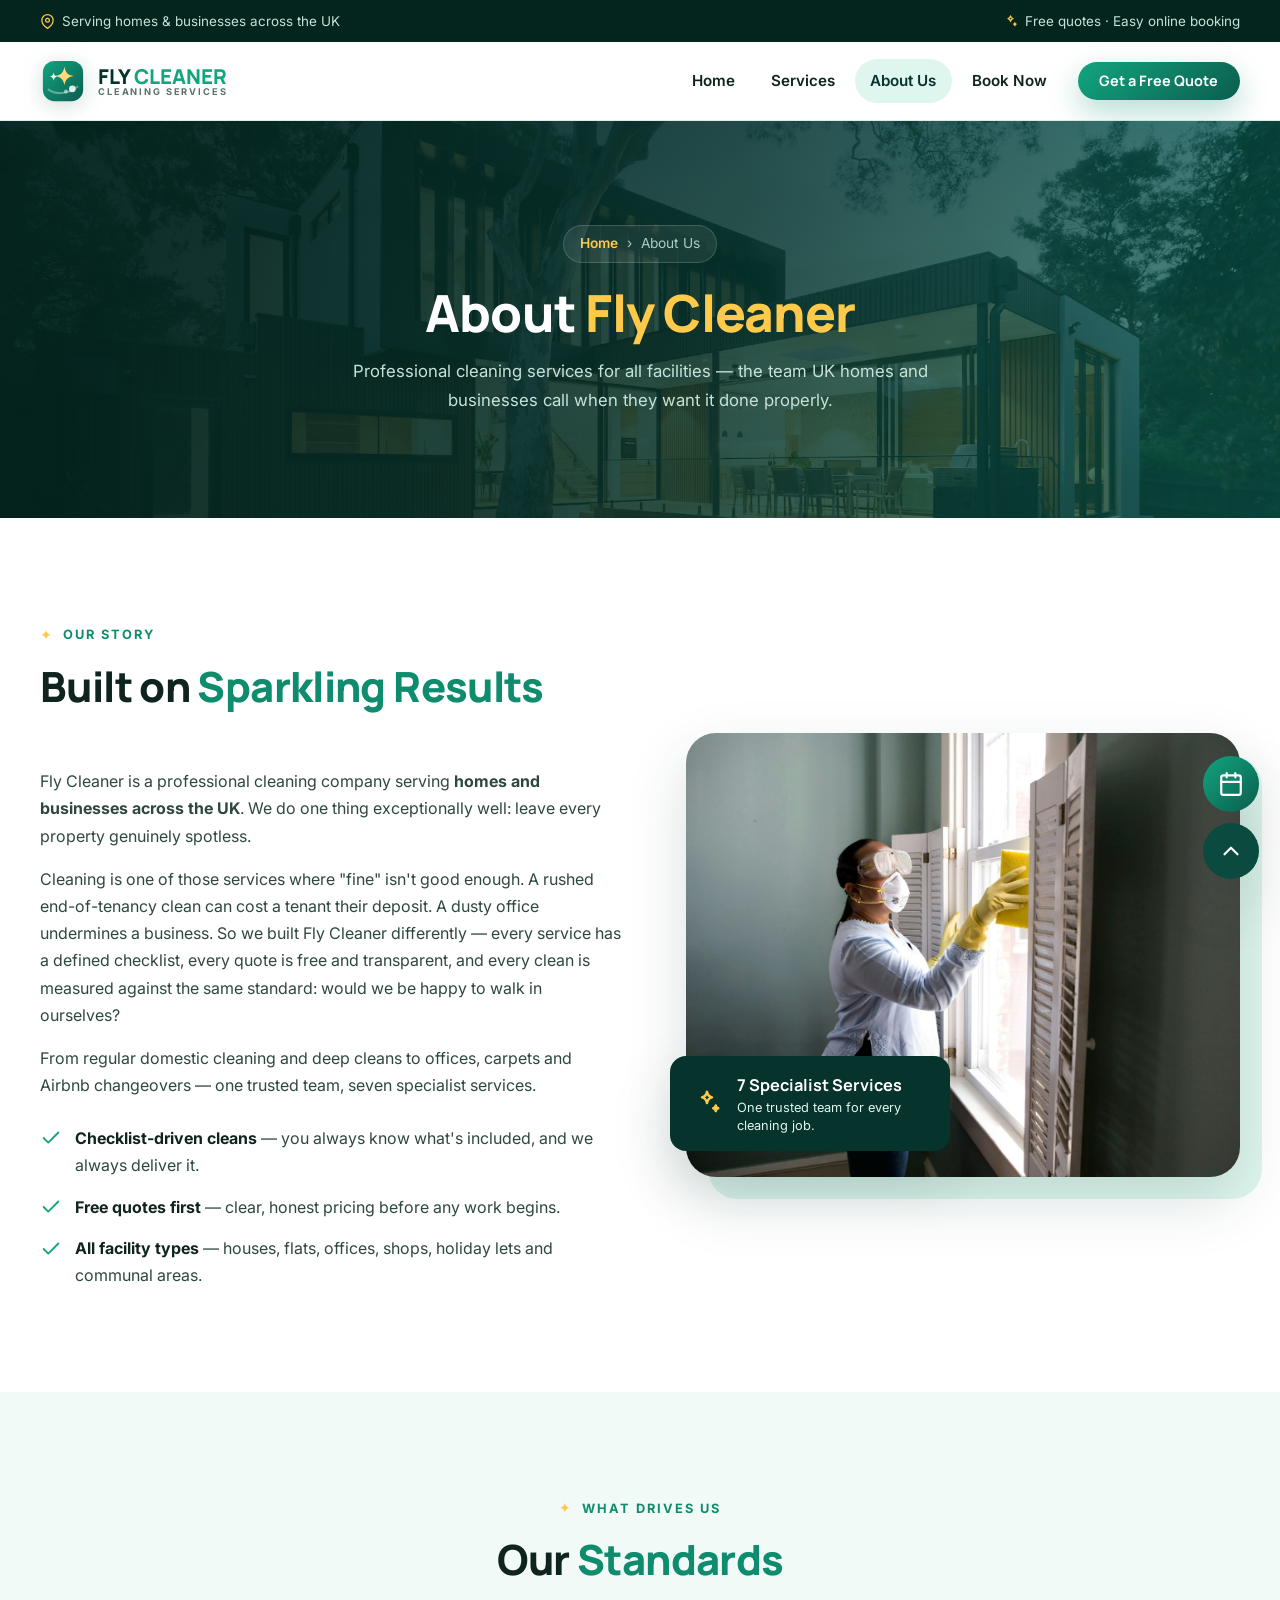
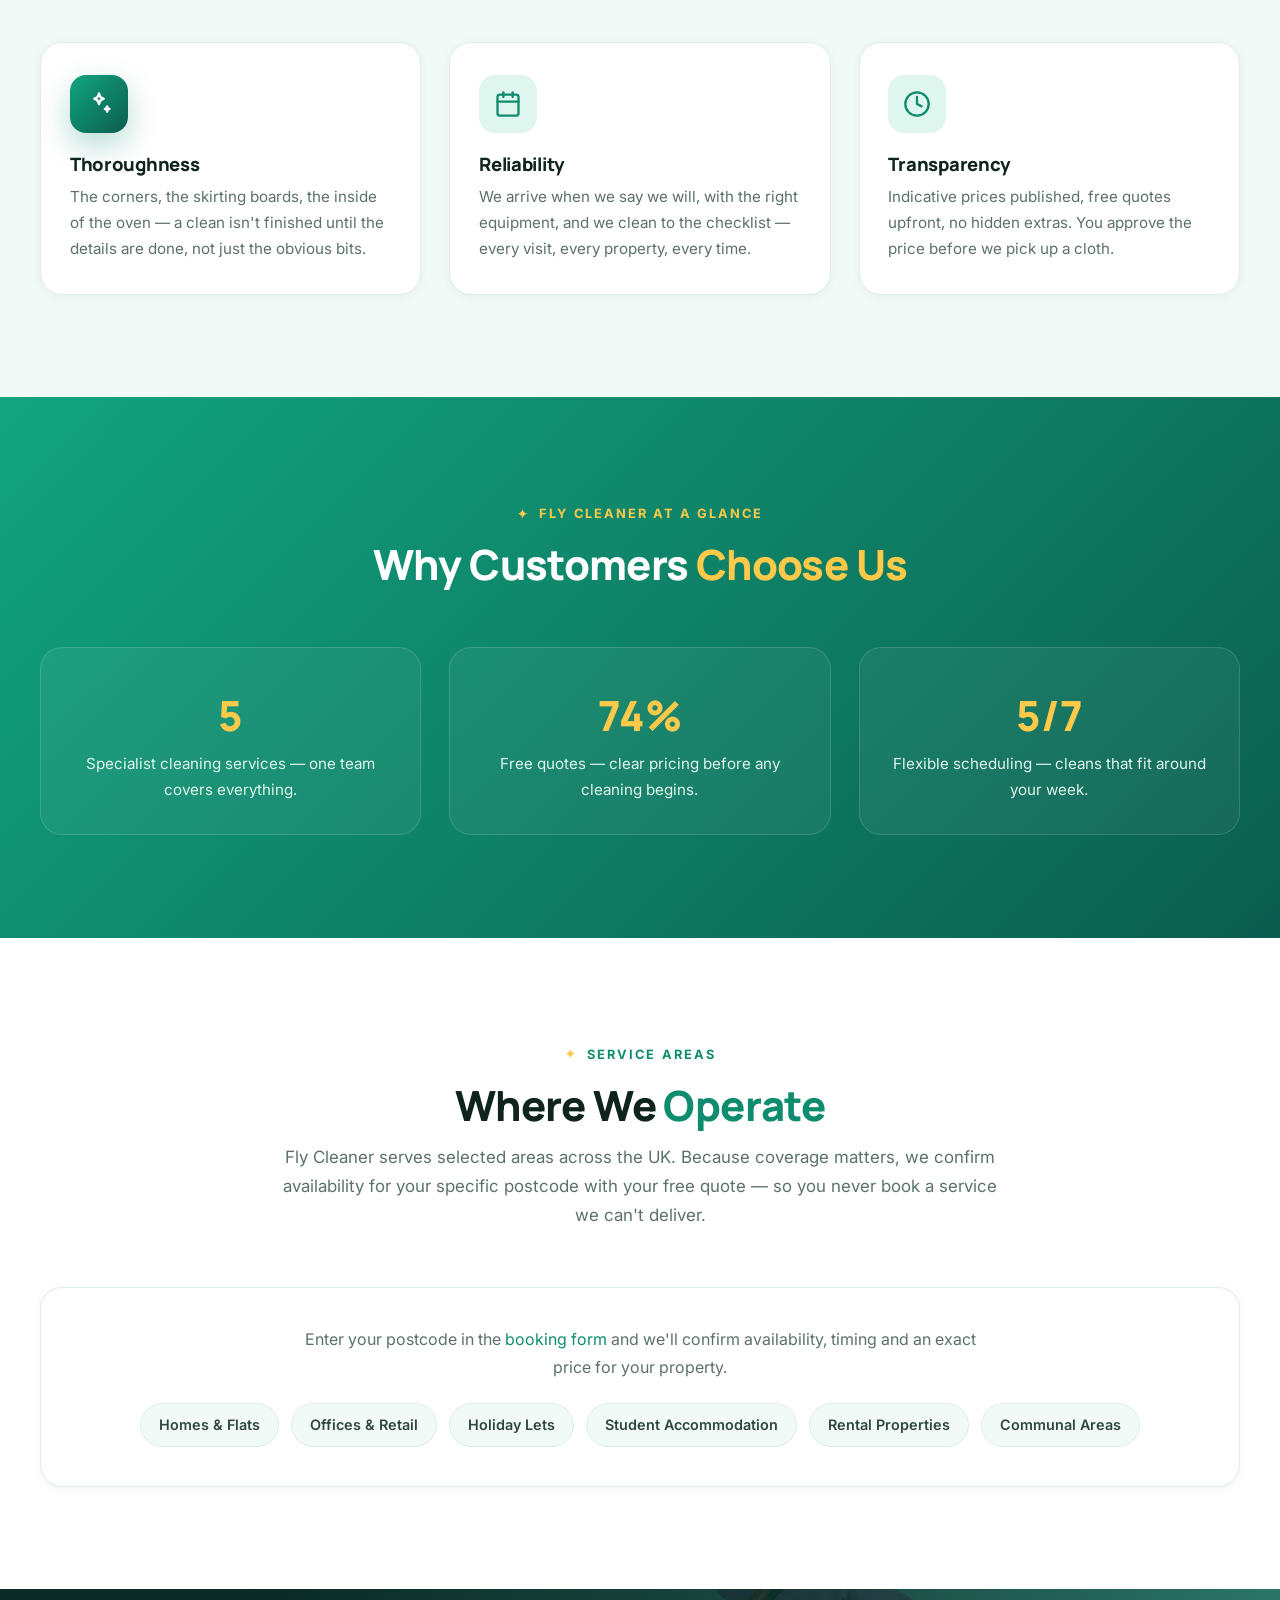
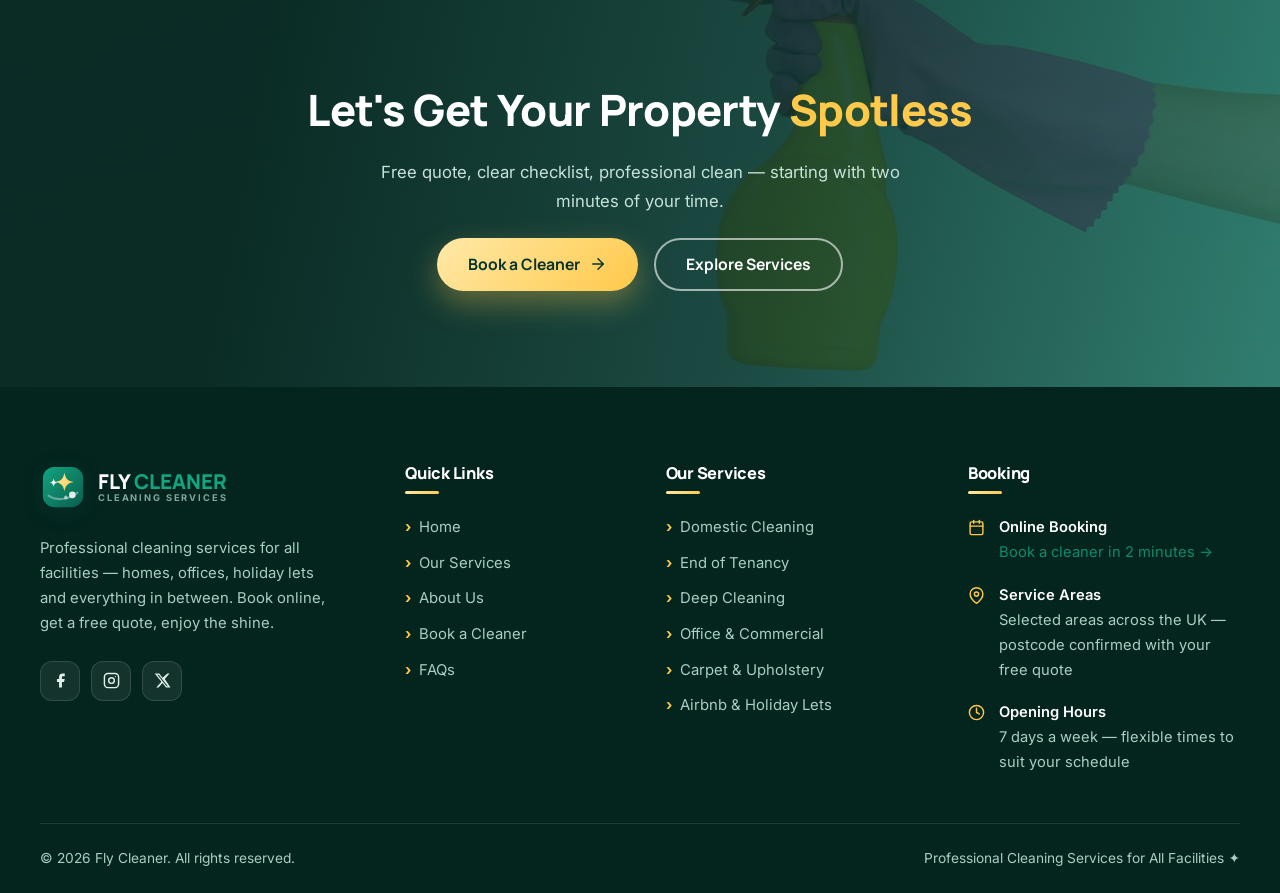
==== about.html @ 5887d0de "Fly Cleaner website — 4-page static site: 7 cleaning services, price tables, booking form (initial b" ====
<!DOCTYPE html>
<html lang="en">
<head>
  <meta charset="UTF-8">
  <meta name="viewport" content="width=device-width, initial-scale=1.0">
  <title>About Us — Fly Cleaner | Professional UK Cleaning Services</title>
  <meta name="description" content="Learn about Fly Cleaner — professional cleaning services for all facilities across the UK. Homes and businesses, checklist-driven cleans, clear pricing and seven specialist services.">
  <link rel="canonical" href="https://rudra496.github.io/flycleaner/about.html">
  <meta name="robots" content="index, follow">
  <meta name="theme-color" content="#06332C">

  <meta property="og:type" content="website">
  <meta property="og:site_name" content="Fly Cleaner">
  <meta property="og:title" content="About Fly Cleaner — Professional Cleaning Services for All Facilities">
  <meta property="og:description" content="Homes and businesses across the UK — checklist-driven cleans, clear pricing and seven specialist services.">
  <meta property="og:url" content="https://rudra496.github.io/flycleaner/about.html">
  <meta property="og:image" content="https://rudra496.github.io/flycleaner/assets/og-image.png">
  <meta name="twitter:card" content="summary_large_image">

  <link rel="icon" type="image/svg+xml" href="assets/favicon.svg">
  <link rel="icon" type="image/png" sizes="32x32" href="assets/favicon-32.png">
  <link rel="apple-touch-icon" href="assets/apple-touch-icon.png">

  <link rel="preconnect" href="https://fonts.googleapis.com">
  <link rel="preconnect" href="https://fonts.gstatic.com" crossorigin>
  <link href="https://fonts.googleapis.com/css2?family=Inter:wght@400;500;600;700&family=Manrope:wght@600;700;800&display=swap" rel="stylesheet">
  <link rel="stylesheet" href="css/style.css">
</head>
<body data-page="about">
  <div id="scroll-progress" aria-hidden="true"></div>
  <a class="skip-link" href="#main">Skip to main content</a>

  <!-- ================= TOP BAR ================= -->
  <div class="topbar">
    <div class="container topbar__inner">
      <div class="topbar__group">
        <span class="topbar__item">
          <svg viewBox="0 0 24 24" fill="none" stroke="currentColor" stroke-width="2" stroke-linecap="round" stroke-linejoin="round" aria-hidden="true"><path d="M21 10c0 7-9 13-9 13s-9-6-9-13a9 9 0 0 1 18 0z"/><circle cx="12" cy="10" r="3"/></svg>
          Serving homes &amp; businesses across the UK
        </span>
      </div>
      <div class="topbar__group topbar__group--right">
        <span class="topbar__item">
          <svg viewBox="0 0 24 24" fill="none" stroke="currentColor" stroke-width="2" stroke-linecap="round" stroke-linejoin="round" aria-hidden="true"><path d="M12 3c.5 2.8 1.4 3.9 4 4.5-2.6.6-3.5 1.7-4 4.5-.5-2.8-1.4-3.9-4-4.5 2.6-.6 3.5-1.7 4-4.5z"/><path d="M19 14c.25 1.4.7 2 2 2.25-1.3.25-1.75.85-2 2.25-.25-1.4-.7-2-2-2.25 1.3-.25 1.75-.85 2-2.25z"/></svg>
          Free quotes · Easy online booking
        </span>
      </div>
    </div>
  </div>

  <!-- ================= HEADER ================= -->
  <header class="site-header">
    <div class="container nav">
      <a class="brand" href="index.html" aria-label="Fly Cleaner — Home">
        <img class="brand__logo" src="assets/logo.svg" alt="Fly Cleaner logo" width="46" height="46">
        <span class="brand__text">
          <span class="brand__name">FLY <span>CLEANER</span></span>
          <span class="brand__sub">Cleaning Services</span>
        </span>
      </a>
      <nav class="nav__menu" aria-label="Primary navigation">
        <a class="nav__link" href="index.html">Home</a>
        <a class="nav__link" href="services.html">Services</a>
        <a class="nav__link" aria-current="page" href="about.html">About Us</a>
        <a class="nav__link" href="booking.html">Book Now</a>
        <a class="btn btn--brand btn--sm nav__link--cta" href="booking.html">Get a Free Quote</a>
      </nav>
      <button class="nav__toggle" aria-expanded="false" aria-controls="mobile-menu" aria-label="Open menu">
        <svg viewBox="0 0 24 24" fill="none" stroke="currentColor" stroke-width="2" stroke-linecap="round" aria-hidden="true"><line x1="3" y1="6" x2="21" y2="6"/><line x1="3" y1="12" x2="21" y2="12"/><line x1="3" y1="18" x2="21" y2="18"/></svg>
      </button>
    </div>
  </header>

  <!-- ================= MOBILE MENU ================= -->
  <div class="mobile-menu" id="mobile-menu" aria-hidden="true">
    <div class="mobile-menu__backdrop"></div>
    <div class="mobile-menu__panel" role="dialog" aria-label="Menu">
      <div class="mobile-menu__head">
        <span class="brand__name">FLY <span style="color:var(--sun-500)">CLEANER</span></span>
        <button class="mobile-menu__close" aria-label="Close menu">
          <svg viewBox="0 0 24 24" fill="none" stroke="currentColor" stroke-width="2" stroke-linecap="round" aria-hidden="true"><line x1="18" y1="6" x2="6" y2="18"/><line x1="6" y1="6" x2="18" y2="18"/></svg>
        </button>
      </div>
      <a class="mnav" href="index.html">Home <span aria-hidden="true">›</span></a>
      <a class="mnav" href="services.html">Services <span aria-hidden="true">›</span></a>
      <a class="mnav" href="about.html">About Us <span aria-hidden="true">›</span></a>
      <a class="mnav" href="booking.html">Book Now <span aria-hidden="true">›</span></a>
      <a class="btn btn--sun" href="booking.html">Get a Free Quote</a>
      <div class="mobile-menu__note">
        <span>✦ Homes &amp; businesses — 7 specialist services</span>
        <span>✦ Free quotes · easy online booking</span>
      </div>
    </div>
  </div>

  <main id="main">
    <!-- ================= PAGE HERO ================= -->
    <section class="page-hero">
      <div class="page-hero__bg" style="background-image:url('images/hero-home.jpg')"></div>
      <div class="page-hero__scrim"></div>
      <div class="container page-hero__inner">
        <nav class="breadcrumb" aria-label="Breadcrumb">
          <a href="index.html">Home</a>
          <span aria-hidden="true">›</span>
          <span aria-current="page">About Us</span>
        </nav>
        <h1>About <em>Fly Cleaner</em></h1>
        <p>Professional cleaning services for all facilities — the team UK homes and
        businesses call when they want it done properly.</p>
      </div>
    </section>

    <!-- ================= STORY ================= -->
    <section class="section">
      <div class="container split">
        <div class="split__body">
          <div class="sec-head reveal">
            <span class="kicker">Our Story</span>
            <h2>Built on <em>Sparkling Results</em></h2>
          </div>
          <div class="reveal" data-delay="1">
            <p style="margin-bottom:1rem;">Fly Cleaner is a professional cleaning company serving
            <strong>homes and businesses across the UK</strong>. We do one thing exceptionally well:
            leave every property genuinely spotless.</p>
            <p style="margin-bottom:1rem;">Cleaning is one of those services where "fine" isn't good enough.
            A rushed end-of-tenancy clean can cost a tenant their deposit. A dusty office
            undermines a business. So we built Fly Cleaner differently — every service has a
            defined checklist, every quote is free and transparent, and every clean is
            measured against the same standard: would we be happy to walk in ourselves?</p>
            <p>From regular domestic cleaning and deep cleans to offices, carpets and
            Airbnb changeovers — one trusted team, seven specialist services.</p>
          </div>
          <ul class="check-list">
            <li class="reveal" data-delay="1">
              <svg viewBox="0 0 24 24" fill="none" stroke="currentColor" stroke-width="2" stroke-linecap="round" stroke-linejoin="round" aria-hidden="true"><polyline points="20 6 9 17 4 12"/></svg>
              <span><strong>Checklist-driven cleans</strong> — you always know what's included, and we always deliver it.</span>
            </li>
            <li class="reveal" data-delay="2">
              <svg viewBox="0 0 24 24" fill="none" stroke="currentColor" stroke-width="2" stroke-linecap="round" stroke-linejoin="round" aria-hidden="true"><polyline points="20 6 9 17 4 12"/></svg>
              <span><strong>Free quotes first</strong> — clear, honest pricing before any work begins.</span>
            </li>
            <li class="reveal" data-delay="3">
              <svg viewBox="0 0 24 24" fill="none" stroke="currentColor" stroke-width="2" stroke-linecap="round" stroke-linejoin="round" aria-hidden="true"><polyline points="20 6 9 17 4 12"/></svg>
              <span><strong>All facility types</strong> — houses, flats, offices, shops, holiday lets and communal areas.</span>
            </li>
          </ul>
        </div>
        <div class="split__media reveal">
          <img src="images/cleaning-person.jpg" alt="A Fly Cleaner professional cleaning window shutters" loading="lazy" width="800" height="640">
          <div class="badge-float">
            <svg viewBox="0 0 24 24" fill="none" stroke="currentColor" stroke-width="2" stroke-linecap="round" stroke-linejoin="round" aria-hidden="true"><path d="M12 3c.5 2.8 1.4 3.9 4 4.5-2.6.6-3.5 1.7-4 4.5-.5-2.8-1.4-3.9-4-4.5 2.6-.6 3.5-1.7 4-4.5z"/><path d="M19 14c.25 1.4.7 2 2 2.25-1.3.25-1.75.85-2 2.25-.25-1.4-.7-2-2-2.25 1.3-.25 1.75-.85 2-2.25z"/></svg>
            <div>
              <strong>7 Specialist Services</strong>
              <small>One trusted team for every cleaning job.</small>
            </div>
          </div>
        </div>
      </div>
    </section>

    <!-- ================= VALUES ================= -->
    <section class="section section--soft">
      <div class="container">
        <div class="sec-head sec-head--center reveal">
          <span class="kicker">What Drives Us</span>
          <h2>Our <em>Standards</em></h2>
        </div>
        <div class="grid grid-3">
          <div class="card card--green reveal">
            <div class="card__icon">
              <svg viewBox="0 0 24 24" fill="none" stroke="currentColor" stroke-width="2" stroke-linecap="round" stroke-linejoin="round" aria-hidden="true"><path d="M12 3c.5 2.8 1.4 3.9 4 4.5-2.6.6-3.5 1.7-4 4.5-.5-2.8-1.4-3.9-4-4.5 2.6-.6 3.5-1.7 4-4.5z"/><path d="M19 14c.25 1.4.7 2 2 2.25-1.3.25-1.75.85-2 2.25-.25-1.4-.7-2-2-2.25 1.3-.25 1.75-.85 2-2.25z"/></svg>
            </div>
            <h3>Thoroughness</h3>
            <p>The corners, the skirting boards, the inside of the oven — a clean isn't
            finished until the details are done, not just the obvious bits.</p>
          </div>
          <div class="card reveal" data-delay="1">
            <div class="card__icon">
              <svg viewBox="0 0 24 24" fill="none" stroke="currentColor" stroke-width="2" stroke-linecap="round" stroke-linejoin="round" aria-hidden="true"><rect x="3" y="4" width="18" height="18" rx="2"/><line x1="16" y1="2" x2="16" y2="6"/><line x1="8" y1="2" x2="8" y2="6"/><line x1="3" y1="10" x2="21" y2="10"/></svg>
            </div>
            <h3>Reliability</h3>
            <p>We arrive when we say we will, with the right equipment, and we clean to
            the checklist — every visit, every property, every time.</p>
          </div>
          <div class="card reveal" data-delay="2">
            <div class="card__icon">
              <svg viewBox="0 0 24 24" fill="none" stroke="currentColor" stroke-width="2" stroke-linecap="round" stroke-linejoin="round" aria-hidden="true"><circle cx="12" cy="12" r="10"/><path d="M12 6v6l4 2"/></svg>
            </div>
            <h3>Transparency</h3>
            <p>Indicative prices published, free quotes upfront, no hidden extras. You
            approve the price before we pick up a cloth.</p>
          </div>
        </div>
      </div>
    </section>

    <!-- ================= STATS ================= -->
    <section class="section section--green">
      <div class="container">
        <div class="sec-head sec-head--center reveal">
          <span class="kicker">Fly Cleaner at a Glance</span>
          <h2>Why Customers <em>Choose Us</em></h2>
        </div>
        <div class="grid grid-3">
          <div class="card reveal" style="background:rgba(255,255,255,.05); border-color:rgba(255,255,255,.14); box-shadow:none; text-align:center;">
            <div class="stat__num" style="font-family:var(--font-head); font-weight:800; font-size:2.6rem; color:var(--sun-500);"><span data-count="7">0</span></div>
            <p style="color:var(--brand-100);">Specialist cleaning services — one team covers everything.</p>
          </div>
          <div class="card reveal" data-delay="1" style="background:rgba(255,255,255,.05); border-color:rgba(255,255,255,.14); box-shadow:none; text-align:center;">
            <div class="stat__num" style="font-family:var(--font-head); font-weight:800; font-size:2.6rem; color:var(--sun-500);"><span data-count="100" data-suffix="%">0</span></div>
            <p style="color:var(--brand-100);">Free quotes — clear pricing before any cleaning begins.</p>
          </div>
          <div class="card reveal" data-delay="2" style="background:rgba(255,255,255,.05); border-color:rgba(255,255,255,.14); box-shadow:none; text-align:center;">
            <div class="stat__num" style="font-family:var(--font-head); font-weight:800; font-size:2.6rem; color:var(--sun-500);"><span data-count="7" data-suffix="/7">0</span></div>
            <p style="color:var(--brand-100);">Flexible scheduling — cleans that fit around your week.</p>
          </div>
        </div>
      </div>
    </section>

    <!-- ================= AREAS ================= -->
    <section class="section" id="areas">
      <div class="container">
        <div class="sec-head sec-head--center reveal">
          <span class="kicker">Service Areas</span>
          <h2>Where We <em>Operate</em></h2>
          <p>Fly Cleaner serves selected areas across the UK. Because coverage matters,
          we confirm availability for your specific postcode with your free quote —
          so you never book a service we can't deliver.</p>
        </div>
        <div class="area-wrap reveal" data-delay="1">
          <p style="color:var(--ink-500); max-width:680px; margin-inline:auto;">
            Enter your postcode in the <a href="booking.html">booking form</a> and we'll confirm
            availability, timing and an exact price for your property.
          </p>
          <div class="area-chips">
            <span class="chip">Homes &amp; Flats</span>
            <span class="chip">Offices &amp; Retail</span>
            <span class="chip">Holiday Lets</span>
            <span class="chip">Student Accommodation</span>
            <span class="chip">Rental Properties</span>
            <span class="chip">Communal Areas</span>
          </div>
        </div>
      </div>
    </section>

    <!-- ================= CTA ================= -->
    <section class="cta-band">
      <div class="cta-band__bg" style="background-image:url('images/supplies.jpg')"></div>
      <div class="cta-band__scrim"></div>
      <div class="container cta-band__inner">
        <h2 class="reveal">Let's Get Your Property <em>Spotless</em></h2>
        <p class="reveal" data-delay="1">Free quote, clear checklist, professional clean — starting with two minutes of your time.</p>
        <div class="cta-band__btns reveal" data-delay="2">
          <a class="btn btn--sun" href="booking.html">Book a Cleaner
            <svg viewBox="0 0 24 24" fill="none" stroke="currentColor" stroke-width="2" stroke-linecap="round" stroke-linejoin="round" aria-hidden="true"><line x1="5" y1="12" x2="19" y2="12"/><polyline points="12 5 19 12 12 19"/></svg>
          </a>
          <a class="btn btn--outline" href="services.html">Explore Services</a>
        </div>
      </div>
    </section>
  </main>

  <!-- ================= FOOTER ================= -->
  <footer class="site-footer">
    <div class="container footer-top">
      <div class="footer-brand">
        <a class="brand" href="index.html" aria-label="Fly Cleaner — Home">
          <img class="brand__logo" src="assets/logo.svg" alt="" width="46" height="46">
          <span class="brand__text">
            <span class="brand__name">FLY <span>CLEANER</span></span>
            <span class="brand__sub" style="color:#7FA99E;">Cleaning Services</span>
          </span>
        </a>
        <p>Professional cleaning services for all facilities — homes, offices, holiday
        lets and everything in between. Book online, get a free quote, enjoy the shine.</p>
        <div class="footer-social">
          <a href="#" aria-label="Facebook (coming soon)"><svg viewBox="0 0 24 24" fill="currentColor" aria-hidden="true"><path d="M18 2h-3a5 5 0 0 0-5 5v3H7v4h3v8h4v-8h3l1-4h-4V7a1 1 0 0 1 1-1h3z"/></svg></a>
          <a href="#" aria-label="Instagram (coming soon)"><svg viewBox="0 0 24 24" fill="none" stroke="currentColor" stroke-width="2" stroke-linecap="round" stroke-linejoin="round" aria-hidden="true"><rect x="2" y="2" width="20" height="20" rx="5"/><circle cx="12" cy="12" r="4"/><line x1="17.5" y1="6.5" x2="17.51" y2="6.5"/></svg></a>
          <a href="#" aria-label="X / Twitter (coming soon)"><svg viewBox="0 0 24 24" fill="currentColor" aria-hidden="true"><path d="M18.9 2H22l-6.8 7.8L23.3 22h-6.3l-5-6.5L6.4 22H3.2l7.3-8.3L1 2h6.5l4.5 6zM17.8 20.1h1.7L6.6 3.8H4.7z"/></svg></a>
        </div>
      </div>
      <div>
        <h4>Quick Links</h4>
        <div class="footer-links">
          <a href="index.html">Home</a>
          <a href="services.html">Our Services</a>
          <a href="about.html">About Us</a>
          <a href="booking.html">Book a Cleaner</a>
          <a href="index.html#faq">FAQs</a>
        </div>
      </div>
      <div>
        <h4>Our Services</h4>
        <div class="footer-links">
          <a href="services.html#domestic">Domestic Cleaning</a>
          <a href="services.html#end-of-tenancy">End of Tenancy</a>
          <a href="services.html#deep-cleaning">Deep Cleaning</a>
          <a href="services.html#commercial">Office &amp; Commercial</a>
          <a href="services.html#carpet">Carpet &amp; Upholstery</a>
          <a href="services.html#airbnb">Airbnb &amp; Holiday Lets</a>
        </div>
      </div>
      <div>
        <h4>Booking</h4>
        <ul class="footer-contact">
          <li>
            <svg viewBox="0 0 24 24" fill="none" stroke="currentColor" stroke-width="2" stroke-linecap="round" stroke-linejoin="round" aria-hidden="true"><rect x="3" y="4" width="18" height="18" rx="2"/><line x1="16" y1="2" x2="16" y2="6"/><line x1="8" y1="2" x2="8" y2="6"/><line x1="3" y1="10" x2="21" y2="10"/></svg>
            <span><strong>Online Booking</strong><a href="booking.html">Book a cleaner in 2 minutes →</a></span>
          </li>
          <li>
            <svg viewBox="0 0 24 24" fill="none" stroke="currentColor" stroke-width="2" stroke-linecap="round" stroke-linejoin="round" aria-hidden="true"><path d="M21 10c0 7-9 13-9 13s-9-6-9-13a9 9 0 0 1 18 0z"/><circle cx="12" cy="10" r="3"/></svg>
            <span><strong>Service Areas</strong>Selected areas across the UK — postcode confirmed with your free quote</span>
          </li>
          <li>
            <svg viewBox="0 0 24 24" fill="none" stroke="currentColor" stroke-width="2" stroke-linecap="round" stroke-linejoin="round" aria-hidden="true"><circle cx="12" cy="12" r="10"/><polyline points="12 6 12 12 16 14"/></svg>
            <span><strong>Opening Hours</strong>7 days a week — flexible times to suit your schedule</span>
          </li>
        </ul>
      </div>
    </div>
    <div class="container footer-bottom">
      <span>© <span id="year">2026</span> Fly Cleaner. All rights reserved.</span>
      <span>Professional Cleaning Services for All Facilities ✦</span>
    </div>
  </footer>

  <!-- ================= FLOATING ACTIONS ================= -->
  <div class="fab-stack">
    <a class="fab fab--book" href="booking.html" aria-label="Book a cleaner">
      <svg viewBox="0 0 24 24" fill="none" stroke="currentColor" stroke-width="2" stroke-linecap="round" stroke-linejoin="round" aria-hidden="true"><rect x="3" y="4" width="18" height="18" rx="2"/><line x1="16" y1="2" x2="16" y2="6"/><line x1="8" y1="2" x2="8" y2="6"/><line x1="3" y1="10" x2="21" y2="10"/></svg>
      <span class="fab__tip">Book a cleaner</span>
    </a>
    <button class="fab fab--top" aria-label="Back to top">
      <svg viewBox="0 0 24 24" fill="none" stroke="currentColor" stroke-width="2" stroke-linecap="round" stroke-linejoin="round" aria-hidden="true"><polyline points="18 15 12 9 6 15"/></svg>
    </button>
  </div>

  <script src="js/config.js" defer></script>
  <script src="js/main.js" defer></script>
</body>
</html>
---- css/style.css ----
/* ============================================================
   FLY CLEANER — Professional Cleaning Services
   Fresh mint/green design system · Manrope + Inter
   ============================================================ */

:root {
  --green-950: #04241E;
  --green-900: #06332C;
  --green-800: #0B4A3F;
  --green-700: #0B5D4E;
  --brand-600: #0E8C6D;
  --brand-500: #12A57F;
  --brand-100: #DFF6EE;
  --mint-50: #F2FAF7;
  --sun-500: #FFC94A;
  --sun-100: #FFF4DC;
  --ink-900: #10241F;
  --ink-700: #2F4741;
  --ink-500: #5B7169;
  --line: #DFEDE7;
  --white: #FFFFFF;

  --grad-brand: linear-gradient(135deg, #12A57F 0%, #0B5D4E 100%);
  --grad-sun: linear-gradient(135deg, #FFE9A8 0%, #FFC94A 100%);
  --grad-soft: linear-gradient(180deg, #FFFFFF 0%, #F2FAF7 100%);

  --shadow-sm: 0 2px 10px rgba(6, 51, 44, .06);
  --shadow-md: 0 10px 30px rgba(6, 51, 44, .10);
  --shadow-lg: 0 24px 60px rgba(6, 51, 44, .15);
  --shadow-brand: 0 12px 30px rgba(14, 140, 109, .30);

  --r-sm: 10px;
  --r-md: 16px;
  --r-lg: 22px;
  --r-xl: 30px;

  --font-head: "Manrope", "Segoe UI", system-ui, sans-serif;
  --font-body: "Inter", "Segoe UI", system-ui, sans-serif;
  --container: 1200px;
}

/* ---------- Reset ---------- */
*, *::before, *::after { box-sizing: border-box; margin: 0; padding: 0; }
html { scroll-behavior: smooth; -webkit-text-size-adjust: 100%; }
body {
  font-family: var(--font-body);
  font-size: 1rem; line-height: 1.7;
  color: var(--ink-700); background: var(--white);
  overflow-x: hidden;
}
img, svg, iframe { display: block; max-width: 100%; }
img { height: auto; }
a { color: var(--brand-600); text-decoration: none; transition: color .25s ease; }
a:hover { color: var(--green-700); }
ul, ol { list-style: none; }
button { font: inherit; cursor: pointer; border: 0; background: none; }
input, select, textarea { font: inherit; color: inherit; }
h1, h2, h3, h4, h5 {
  font-family: var(--font-head); color: var(--ink-900);
  line-height: 1.18; font-weight: 800; letter-spacing: -.015em;
}
::selection { background: var(--sun-500); color: var(--green-900); }
:focus-visible { outline: 3px solid var(--brand-500); outline-offset: 3px; border-radius: 4px; }

#scroll-progress {
  position: fixed; top: 0; left: 0; height: 3px; width: 0%;
  background: var(--grad-sun); z-index: 2000;
}
.skip-link {
  position: absolute; left: -999px; top: 8px; z-index: 3000;
  background: var(--green-900); color: #fff; padding: .6rem 1.2rem; border-radius: 8px; font-weight: 600;
}
.skip-link:focus { left: 8px; color: #fff; }

/* ---------- Layout ---------- */
.container { width: min(100% - 2.5rem, var(--container)); margin-inline: auto; }
.section { padding: clamp(4rem, 8vw, 6.5rem) 0; }
.section--soft { background: var(--mint-50); }
.section--green { background: var(--grad-brand); color: var(--brand-100); }
.section--green h2, .section--green h3 { color: #fff; }
.grid { display: grid; gap: 1.75rem; }
.grid-2 { grid-template-columns: repeat(2, 1fr); }
.grid-3 { grid-template-columns: repeat(3, 1fr); }
.grid-4 { grid-template-columns: repeat(4, 1fr); }

.sec-head { max-width: 720px; margin-bottom: clamp(2.4rem, 5vw, 3.6rem); }
.sec-head--center { margin-inline: auto; text-align: center; }
.kicker {
  display: inline-flex; align-items: center; gap: .55rem;
  font-weight: 700; font-size: .8rem; letter-spacing: .16em;
  text-transform: uppercase; color: var(--brand-600); margin-bottom: .9rem;
}
.kicker::before { content: "✦"; color: var(--sun-500); font-size: .9rem; }
.sec-head h2 { font-size: clamp(1.75rem, 3.6vw, 2.6rem); margin-bottom: .8rem; }
.sec-head h2 em { font-style: normal; color: var(--brand-600); }
.section--green .sec-head h2 em { color: var(--sun-500); }
.sec-head p { font-size: 1.06rem; color: var(--ink-500); }
.section--green .sec-head p { color: var(--brand-100); }
.section--green .kicker { color: var(--sun-500); }

/* ---------- Buttons ---------- */
.btn {
  display: inline-flex; align-items: center; justify-content: center; gap: .6rem;
  font-family: var(--font-head); font-weight: 700; font-size: .98rem;
  padding: .95rem 1.9rem; border-radius: 999px; line-height: 1.2;
  transition: transform .25s ease, box-shadow .25s ease, background .25s ease, color .25s ease;
}
.btn svg { width: 18px; height: 18px; flex: none; }
.btn--brand { background: var(--grad-brand); color: #fff; box-shadow: var(--shadow-brand); }
.btn--brand:hover { transform: translateY(-3px); box-shadow: 0 18px 40px rgba(14, 140, 109, .4); color: #fff; }
.btn--sun { background: var(--grad-sun); color: var(--green-900); box-shadow: 0 12px 30px rgba(255, 201, 74, .35); }
.btn--sun:hover { transform: translateY(-3px); color: var(--green-900); }
.btn--green-deep { background: var(--green-900); color: #fff; box-shadow: var(--shadow-md); }
.btn--green-deep:hover { background: var(--green-700); transform: translateY(-3px); color: #fff; }
.btn--outline { border: 2px solid rgba(255, 255, 255, .6); color: #fff; }
.btn--outline:hover { background: rgba(255, 255, 255, .12); border-color: #fff; color: #fff; transform: translateY(-3px); }
.btn--outline-dark { border: 2px solid var(--green-800); color: var(--green-800); }
.btn--outline-dark:hover { background: var(--green-800); color: #fff; transform: translateY(-3px); }
.btn--sm { padding: .65rem 1.35rem; font-size: .9rem; }
.btn--block { width: 100%; }

/* ============================================================
   TOP BAR
   ============================================================ */
.topbar { background: var(--green-950); color: #C7E2D9; font-size: .84rem; }
.topbar__inner {
  display: flex; align-items: center; justify-content: space-between;
  gap: 1rem; min-height: 42px; flex-wrap: wrap; padding: .25rem 0;
}
.topbar__group { display: flex; align-items: center; gap: 1.4rem; flex-wrap: wrap; }
.topbar__item { display: inline-flex; align-items: center; gap: .45rem; color: #C7E2D9; }
.topbar__item svg { width: 15px; height: 15px; color: var(--sun-500); flex: none; }
a.topbar__item:hover { color: #fff; }

/* ============================================================
   HEADER
   ============================================================ */
.site-header {
  position: sticky; top: 0; z-index: 1000;
  background: rgba(255, 255, 255, .93);
  backdrop-filter: blur(14px); -webkit-backdrop-filter: blur(14px);
  border-bottom: 1px solid var(--line);
  transition: box-shadow .3s ease;
}
.site-header.is-scrolled { box-shadow: var(--shadow-md); background: rgba(255,255,255,.97); }
.nav { display: flex; align-items: center; justify-content: space-between; gap: 1.5rem; height: 78px; }
.brand { display: inline-flex; align-items: center; gap: .75rem; }
.brand__logo { width: 46px; height: 46px; flex: none; filter: drop-shadow(0 4px 10px rgba(11, 93, 78, .2)); }
.brand__text { display: flex; flex-direction: column; line-height: 1.1; }
.brand__name { font-family: var(--font-head); font-weight: 800; font-size: 1.28rem; color: var(--green-900); }
.brand__name span { color: var(--brand-500); }
.brand__sub { font-size: .58rem; font-weight: 700; letter-spacing: .2em; text-transform: uppercase; color: var(--ink-500); }
.nav__menu { display: flex; align-items: center; gap: .35rem; }
.nav__link {
  display: inline-block; padding: .55rem .95rem; border-radius: 999px;
  font-weight: 600; font-size: .95rem; color: var(--ink-900);
}
.nav__link:hover { color: var(--brand-600); background: var(--mint-50); }
.nav__link[aria-current="page"] { color: var(--green-900); background: var(--brand-100); }
.nav__link--cta { margin-left: .6rem; }
.nav__toggle {
  display: none; width: 46px; height: 46px; border-radius: 12px;
  background: var(--green-800); color: #fff; align-items: center; justify-content: center;
}
.nav__toggle svg { width: 22px; height: 22px; }

/* mobile drawer */
.mobile-menu { position: fixed; inset: 0; z-index: 1500; visibility: hidden; pointer-events: none; }
.mobile-menu.is-open { visibility: visible; pointer-events: auto; }
.mobile-menu__backdrop { position: absolute; inset: 0; background: rgba(4, 36, 30, .6); opacity: 0; transition: opacity .3s ease; }
.mobile-menu.is-open .mobile-menu__backdrop { opacity: 1; }
.mobile-menu__panel {
  position: absolute; top: 0; right: 0; bottom: 0; width: min(86vw, 360px);
  background: var(--green-900); color: #fff; padding: 1.4rem 1.5rem 2.5rem;
  transform: translateX(100%); transition: transform .35s cubic-bezier(.22,.9,.3,1);
  display: flex; flex-direction: column; gap: .4rem; overflow-y: auto;
}
.mobile-menu.is-open .mobile-menu__panel { transform: translateX(0); }
.mobile-menu__head { display: flex; align-items: center; justify-content: space-between; margin-bottom: 1rem; }
.mobile-menu__head .brand__name { color: #fff; }
.mobile-menu__close { width: 42px; height: 42px; border-radius: 10px; background: rgba(255,255,255,.1); color: #fff; display: grid; place-items: center; }
.mobile-menu__close svg { width: 20px; height: 20px; }
.mobile-menu__panel a.mnav {
  color: #E3F4EE; font-weight: 600; font-size: 1.05rem;
  padding: .85rem .4rem; border-bottom: 1px solid rgba(255,255,255,.1);
  display: flex; align-items: center; justify-content: space-between;
}
.mobile-menu__panel a.mnav:hover, .mobile-menu__panel a.mnav[aria-current="page"] { color: var(--sun-500); }
.mobile-menu__panel .btn { margin-top: 1.4rem; }
.mobile-menu__note { margin-top: auto; padding-top: 1.6rem; font-size: .88rem; color: var(--brand-100); display: grid; gap: .4rem; }

/* ============================================================
   HERO
   ============================================================ */
.hero { position: relative; overflow: hidden; background: var(--grad-soft); }
.hero__blob {
  position: absolute; border-radius: 50%; filter: blur(60px); opacity: .5; pointer-events: none;
}
.hero__blob--1 { width: 480px; height: 480px; background: #BFF0DE; top: -160px; right: -120px; }
.hero__blob--2 { width: 380px; height: 380px; background: #FFF3D6; bottom: -180px; left: -120px; }
.hero__inner {
  position: relative; z-index: 2;
  display: grid; grid-template-columns: 1.05fr .95fr;
  gap: clamp(2rem, 5vw, 4rem); align-items: center;
  padding: clamp(4rem, 8vw, 6.5rem) 0 clamp(4.5rem, 8vw, 7rem);
}
.hero__badge {
  display: inline-flex; align-items: center; gap: .55rem;
  background: #fff; border: 1px solid var(--line); box-shadow: var(--shadow-sm);
  padding: .5rem 1.1rem; border-radius: 999px;
  font-size: .85rem; font-weight: 600; color: var(--green-700); margin-bottom: 1.5rem;
}
.hero__badge svg { width: 16px; height: 16px; color: var(--sun-500); }
.hero h1 { font-size: clamp(2.2rem, 5vw, 3.7rem); margin-bottom: 1.2rem; }
.hero h1 em { font-style: normal; color: var(--brand-600); position: relative; }
.hero__lead { font-size: clamp(1.02rem, 1.6vw, 1.16rem); color: var(--ink-500); max-width: 560px; margin-bottom: 2rem; }
.hero__cta { display: flex; gap: 1rem; flex-wrap: wrap; margin-bottom: 2.2rem; }
.hero__points { display: flex; gap: 1.4rem; flex-wrap: wrap; }
.hero__point { display: inline-flex; align-items: center; gap: .5rem; font-size: .92rem; color: var(--ink-700); font-weight: 600; }
.hero__point svg { width: 18px; height: 18px; color: var(--brand-500); flex: none; }
.hero__media { position: relative; }
.hero__media img {
  border-radius: var(--r-xl); box-shadow: var(--shadow-lg);
  width: 100%; aspect-ratio: 4 / 4.6; object-fit: cover;
}
.hero__media::before {
  content: ""; position: absolute; inset: 1.4rem -1.4rem -1.4rem 1.4rem;
  border-radius: var(--r-xl); background: var(--brand-100); z-index: -1;
}
.price-float {
  position: absolute; left: -1rem; top: 1.8rem;
  background: #fff; border-radius: var(--r-md); box-shadow: var(--shadow-lg);
  padding: .9rem 1.3rem; display: flex; align-items: center; gap: .8rem;
}
.price-float .pf-icon { width: 40px; height: 40px; border-radius: 12px; background: var(--sun-100); display: grid; place-items: center; font-size: 1.15rem; }
.price-float strong { display: block; font-family: var(--font-head); font-size: 1rem; color: var(--ink-900); line-height: 1.2; }
.price-float small { color: var(--ink-500); font-size: .78rem; }
.rating-float {
  position: absolute; right: -0.8rem; bottom: 1.6rem;
  background: var(--green-900); color: #fff; border-radius: var(--r-md);
  padding: .9rem 1.2rem; box-shadow: var(--shadow-lg); max-width: 230px;
}
.rating-float strong { display: block; font-family: var(--font-head); font-size: .98rem; }
.rating-float small { color: var(--brand-100); font-size: .78rem; line-height: 1.4; display: block; }

/* price ticker strip */
.price-strip { background: var(--green-900); color: #fff; }
.price-strip__inner {
  display: flex; align-items: center; justify-content: center; gap: 2.2rem;
  flex-wrap: wrap; padding: .9rem 0; font-size: .92rem; font-weight: 600;
}
.price-strip span b { color: var(--sun-500); font-family: var(--font-head); }
.price-strip .dot { color: var(--brand-500); }

/* ============================================================
   PAGE HERO
   ============================================================ */
.page-hero { position: relative; color: #fff; background: var(--green-900); overflow: hidden; }
.page-hero__bg { position: absolute; inset: 0; background-size: cover; background-position: center; }
.page-hero__scrim { position: absolute; inset: 0; background: linear-gradient(100deg, rgba(4,36,30,.95) 10%, rgba(6,51,44,.85) 55%, rgba(11,93,78,.68) 100%); }
.page-hero__inner { position: relative; z-index: 2; padding: clamp(4.2rem, 9vw, 6.5rem) 0; text-align: center; }
.page-hero h1 { color: #fff; font-size: clamp(2rem, 4.6vw, 3.2rem); margin-bottom: .9rem; }
.page-hero h1 em { font-style: normal; color: var(--sun-500); }
.page-hero p { color: #C7E2D9; max-width: 640px; margin-inline: auto; font-size: 1.05rem; }
.breadcrumb {
  display: inline-flex; gap: .55rem; align-items: center;
  font-size: .86rem; color: #A9CFC3; margin-bottom: 1.2rem;
  background: rgba(255,255,255,.08); border: 1px solid rgba(255,255,255,.16);
  padding: .4rem 1rem; border-radius: 999px;
}
.breadcrumb a { color: var(--sun-500); font-weight: 600; }
.breadcrumb a:hover { color: #fff; }

/* ============================================================
   CARDS
   ============================================================ */
.card {
  background: #fff; border: 1px solid var(--line); border-radius: var(--r-lg);
  padding: 2rem 1.8rem; box-shadow: var(--shadow-sm); position: relative; overflow: hidden;
  transition: transform .3s ease, box-shadow .3s ease, border-color .3s ease;
}
.card:hover { transform: translateY(-6px); box-shadow: var(--shadow-md); border-color: #BFE5D8; }
.card__icon {
  width: 58px; height: 58px; border-radius: 16px; display: grid; place-items: center;
  background: var(--brand-100); color: var(--brand-600); margin-bottom: 1.3rem;
}
.card__icon svg { width: 28px; height: 28px; }
.card--green .card__icon { background: var(--grad-brand); color: #fff; box-shadow: var(--shadow-brand); }
.card--sun .card__icon { background: var(--sun-100); color: #B8860B; }
.card h3 { font-size: 1.15rem; margin-bottom: .55rem; }
.card p { font-size: .95rem; color: var(--ink-500); }
.price-tag {
  position: absolute; top: 1.3rem; right: 1.3rem;
  background: var(--sun-100); color: #8A6508; border-radius: 999px;
  font-family: var(--font-head); font-weight: 700; font-size: .82rem;
  padding: .35rem .8rem;
}
.card__link { display: inline-flex; align-items: center; gap: .4rem; margin-top: 1.1rem; font-weight: 700; font-size: .9rem; color: var(--brand-600); }
.card__link svg { width: 15px; height: 15px; transition: transform .25s ease; }
.card:hover .card__link svg { transform: translateX(4px); }

/* split feature */
.split { display: grid; grid-template-columns: 1.05fr 1fr; gap: clamp(2.2rem, 5vw, 4.5rem); align-items: center; }
.split--rev { grid-template-columns: 1fr 1.05fr; }
.split__media { position: relative; }
.split__media img { border-radius: var(--r-xl); box-shadow: var(--shadow-lg); width: 100%; object-fit: cover; aspect-ratio: 5 / 4; }
.split__media::before {
  content: ""; position: absolute; inset: 1.4rem -1.4rem -1.4rem 1.4rem;
  border-radius: var(--r-xl); background: var(--brand-100); z-index: -1;
}
.badge-float {
  position: absolute; left: -1rem; bottom: 1.6rem;
  background: var(--green-900); color: #fff; border-radius: var(--r-md);
  padding: 1rem 1.4rem; display: flex; gap: .9rem; align-items: center;
  box-shadow: var(--shadow-lg); max-width: 280px;
}
.badge-float svg { width: 30px; height: 30px; color: var(--sun-500); flex: none; }
.badge-float strong { display: block; font-family: var(--font-head); font-size: 1.02rem; }
.badge-float small { color: var(--brand-100); font-size: .8rem; line-height: 1.4; display: block; }

.check-list { display: grid; gap: .9rem; margin-top: 1.6rem; }
.check-list li { display: flex; gap: .8rem; align-items: flex-start; }
.check-list svg { width: 22px; height: 22px; color: var(--brand-500); flex: none; margin-top: .15rem; }
.check-list strong { color: var(--ink-900); font-weight: 700; }

/* ============================================================
   SERVICES
   ============================================================ */
.svc-grid { display: grid; grid-template-columns: repeat(3, 1fr); gap: 1.6rem; }
.svc-card {
  background: #fff; border: 1px solid var(--line); border-radius: var(--r-lg);
  padding: 1.9rem 1.7rem; position: relative; overflow: hidden;
  transition: transform .3s ease, box-shadow .3s ease, border-color .3s ease;
  display: flex; flex-direction: column;
}
.svc-card::after {
  content: ""; position: absolute; left: 0; right: 0; top: 0; height: 4px;
  background: var(--grad-brand); transform: scaleX(0); transform-origin: left;
  transition: transform .35s ease;
}
.svc-card:hover { transform: translateY(-6px); box-shadow: var(--shadow-md); border-color: #BFE5D8; }
.svc-card:hover::after { transform: scaleX(1); }
.svc-card__icon {
  width: 54px; height: 54px; border-radius: 14px; display: grid; place-items: center;
  background: var(--mint-50); color: var(--brand-600); margin-bottom: 1.15rem;
  border: 1px solid var(--line); transition: background .3s ease, color .3s ease;
}
.svc-card:hover .svc-card__icon { background: var(--grad-brand); color: #fff; }
.svc-card__icon svg { width: 26px; height: 26px; }
.svc-card h3 { font-size: 1.1rem; margin-bottom: .35rem; }
.svc-card .svc-sub { font-size: .84rem; color: var(--ink-500); margin-bottom: .55rem; font-weight: 600; }
.svc-card p { font-size: .93rem; color: var(--ink-500); flex: 1; }

/* photo service cards */
.svc-photo-grid { display: grid; grid-template-columns: repeat(3, 1fr); gap: 1.7rem; }
.svc-photo {
  background: #fff; border: 1px solid var(--line); border-radius: var(--r-lg);
  overflow: hidden; box-shadow: var(--shadow-sm); display: flex; flex-direction: column;
  transition: transform .3s ease, box-shadow .3s ease;
}
.svc-photo:hover { transform: translateY(-6px); box-shadow: var(--shadow-md); }
.svc-photo__img { position: relative; aspect-ratio: 16 / 10; overflow: hidden; }
.svc-photo__img img { width: 100%; height: 100%; object-fit: cover; transition: transform .6s ease; }
.svc-photo:hover .svc-photo__img img { transform: scale(1.06); }
.svc-photo__price {
  position: absolute; bottom: .9rem; left: .9rem;
  background: rgba(255,255,255,.95); color: var(--green-900);
  border-radius: 999px; padding: .3rem .85rem;
  font-family: var(--font-head); font-weight: 800; font-size: .85rem;
  box-shadow: var(--shadow-sm);
}
.svc-photo__body { padding: 1.4rem 1.5rem 1.6rem; display: flex; flex-direction: column; flex: 1; }
.svc-photo__body h3 { font-size: 1.12rem; margin-bottom: .35rem; }
.svc-photo__body .svc-sub { font-size: .84rem; color: var(--brand-600); font-weight: 700; margin-bottom: .55rem; }
.svc-photo__body p { font-size: .92rem; color: var(--ink-500); flex: 1; }
.svc-photo__body ul { margin-top: .9rem; display: grid; gap: .35rem; }
.svc-photo__body ul li { display: flex; gap: .5rem; font-size: .88rem; color: var(--ink-700); align-items: flex-start; }
.svc-photo__body ul svg { width: 15px; height: 15px; color: var(--brand-500); flex: none; margin-top: .3rem; }
.svc-photo__body .card__link { margin-top: 1.1rem; }

/* service detail rows */
.svc-detail { display: grid; grid-template-columns: 64px 1fr; gap: 1.4rem; padding: 2rem 0; border-bottom: 1px solid var(--line); }
.svc-detail:last-of-type { border-bottom: 0; }
.svc-detail__icon {
  width: 64px; height: 64px; border-radius: 18px; display: grid; place-items: center;
  background: var(--grad-brand); color: #fff; box-shadow: var(--shadow-brand);
}
.svc-detail__icon svg { width: 30px; height: 30px; }
.svc-detail h3 { font-size: 1.3rem; margin-bottom: .5rem; scroll-margin-top: 120px; }
.svc-detail .svc-sub { color: var(--brand-600); font-weight: 700; font-size: .92rem; margin-bottom: .5rem; }
.svc-detail p { color: var(--ink-500); max-width: 780px; }
.svc-detail ul { margin-top: .9rem; display: grid; grid-template-columns: repeat(2, minmax(0, 1fr)); gap: .5rem 1.6rem; }
.svc-detail ul li { display: flex; gap: .55rem; align-items: flex-start; font-size: .93rem; color: var(--ink-700); }
.svc-detail ul svg { width: 17px; height: 17px; color: var(--brand-500); flex: none; margin-top: .25rem; }
.price-note { margin-top: .9rem; display: inline-flex; align-items: center; gap: .5rem; background: var(--sun-100); color: #8A6508; border-radius: 10px; padding: .5rem .9rem; font-size: .88rem; font-weight: 600; }
.price-note svg { width: 16px; height: 16px; flex: none; }

/* ============================================================
   STEPS / TIMELINE
   ============================================================ */
.steps { display: grid; grid-template-columns: repeat(3, 1fr); gap: 1.6rem; counter-reset: step; }
.step {
  background: #fff; border: 1px solid var(--line); border-radius: var(--r-lg);
  padding: 2rem 1.8rem; box-shadow: var(--shadow-sm); position: relative;
}
.step__num {
  width: 52px; height: 52px; border-radius: 50%; display: grid; place-items: center;
  background: var(--grad-brand); color: #fff;
  font-family: var(--font-head); font-weight: 800; font-size: 1.25rem; margin-bottom: 1.2rem;
  box-shadow: var(--shadow-brand);
}
.step h3 { font-size: 1.12rem; margin-bottom: .5rem; }
.step p { font-size: .93rem; color: var(--ink-500); }
.steps--oncard .step { background: rgba(255,255,255,.05); border-color: rgba(255,255,255,.14); box-shadow: none; }
.steps--oncard .step__num { background: rgba(255,255,255,.1); border: 2px solid var(--sun-500); color: var(--sun-500); box-shadow: none; }
.steps--oncard h3 { color: #fff; }
.steps--oncard p { color: var(--brand-100); }

/* ============================================================
   AREAS
   ============================================================ */
.area-wrap {
  background: #fff; border: 1px solid var(--line); border-radius: var(--r-lg);
  box-shadow: var(--shadow-sm); padding: clamp(1.6rem, 3vw, 2.4rem); text-align: center;
}
.area-chips { display: flex; flex-wrap: wrap; gap: .7rem; justify-content: center; margin-top: 1.4rem; }
.chip {
  display: inline-flex; align-items: center; gap: .5rem;
  background: var(--mint-50); border: 1px solid var(--line); color: var(--ink-700);
  padding: .55rem 1.15rem; border-radius: 999px; font-size: .9rem; font-weight: 600;
}
.chip svg { width: 15px; height: 15px; color: var(--brand-500); }

/* ============================================================
   BOOKING FORM
   ============================================================ */
.booking-wrap { display: grid; grid-template-columns: .9fr 1.35fr; gap: clamp(2rem, 4.5vw, 3.5rem); align-items: start; }
.booking-side { display: grid; gap: 1.1rem; }
.form-card {
  background: #fff; border: 1px solid var(--line); border-radius: var(--r-xl);
  box-shadow: var(--shadow-lg); padding: clamp(1.6rem, 3.5vw, 2.6rem);
}
.form-card h3 { font-size: 1.45rem; margin-bottom: .5rem; }
.form-card > p { color: var(--ink-500); font-size: .95rem; margin-bottom: 1.6rem; }
.form-grid { display: grid; grid-template-columns: 1fr 1fr; gap: 1.1rem; }
.form-field { display: flex; flex-direction: column; gap: .4rem; }
.form-field--full { grid-column: 1 / -1; }
.form-field label { font-weight: 600; font-size: .88rem; color: var(--ink-900); }
.form-field label span { color: #D64545; }
.form-field input, .form-field select, .form-field textarea {
  border: 1.5px solid var(--line); border-radius: 12px; padding: .8rem 1rem;
  background: var(--mint-50); transition: border-color .25s ease, box-shadow .25s ease, background .25s ease;
  width: 100%;
}
.form-field textarea { min-height: 110px; resize: vertical; }
.form-field input:focus, .form-field select:focus, .form-field textarea:focus {
  outline: none; border-color: var(--brand-500); background: #fff;
  box-shadow: 0 0 0 4px rgba(14, 140, 109, .12);
}
.form-field .err { color: #D64545; font-size: .8rem; font-weight: 600; display: none; }
.form-field.has-error input, .form-field.has-error select, .form-field.has-error textarea { border-color: #D64545; }
.form-field.has-error .err { display: block; }
.form-note { font-size: .85rem; color: var(--ink-500); margin-top: 1rem; display: flex; gap: .5rem; align-items: flex-start; }
.form-note svg { width: 16px; height: 16px; flex: none; margin-top: .2rem; color: var(--sun-500); }
.summary-panel {
  display: none; margin-top: 1.2rem; background: var(--mint-50);
  border: 1.5px dashed var(--brand-500); border-radius: var(--r-md); padding: 1.2rem 1.4rem;
}
.summary-panel.is-visible { display: block; }
.summary-panel h4 { font-size: 1.05rem; margin-bottom: .6rem; }
.summary-panel dl { display: grid; grid-template-columns: auto 1fr; gap: .3rem 1rem; font-size: .92rem; }
.summary-panel dt { font-weight: 700; color: var(--ink-900); }
.summary-panel dd { color: var(--ink-700); }
.send-row { display: flex; gap: .8rem; flex-wrap: wrap; margin-top: 1rem; }
.send-row .btn { flex: 1 1 200px; }
.send-row .btn.is-disabled { opacity: .55; pointer-events: none; filter: grayscale(.4); }
.channel-note { margin-top: .8rem; font-size: .85rem; color: var(--ink-500); }

/* ============================================================
   FAQ
   ============================================================ */
.faq-list { max-width: 820px; margin-inline: auto; display: grid; gap: .9rem; }
.faq-item { background: #fff; border: 1px solid var(--line); border-radius: var(--r-md); overflow: hidden; transition: box-shadow .3s ease, border-color .3s ease; }
.faq-item[open] { box-shadow: var(--shadow-md); border-color: #BFE5D8; }
.faq-item summary {
  list-style: none; cursor: pointer; display: flex; align-items: center;
  justify-content: space-between; gap: 1rem; padding: 1.15rem 1.5rem;
  font-weight: 600; font-family: var(--font-head); color: var(--ink-900); font-size: 1rem;
}
.faq-item summary::-webkit-details-marker { display: none; }
.faq-item summary:hover { color: var(--brand-600); }
.faq-item summary .faq-icon {
  flex: none; width: 30px; height: 30px; border-radius: 50%;
  display: grid; place-items: center; background: var(--mint-50); color: var(--brand-600);
  transition: transform .3s ease, background .3s ease, color .3s ease;
}
.faq-item summary .faq-icon svg { width: 15px; height: 15px; }
.faq-item[open] summary .faq-icon { transform: rotate(45deg); background: var(--sun-500); color: var(--green-900); }
.faq-item__body { padding: 0 1.5rem 1.3rem; color: var(--ink-500); font-size: .96rem; }

/* ============================================================
   CTA BAND
   ============================================================ */
.cta-band { position: relative; color: #fff; overflow: hidden; }
.cta-band__bg { position: absolute; inset: 0; background-size: cover; background-position: center; }
.cta-band__scrim { position: absolute; inset: 0; background: linear-gradient(100deg, rgba(4,36,30,.96) 20%, rgba(6,51,44,.88) 60%, rgba(11,93,78,.78) 100%); }
.cta-band__inner {
  position: relative; z-index: 2; text-align: center;
  padding: clamp(4.2rem, 8vw, 6rem) 0;
  display: flex; flex-direction: column; align-items: center; gap: 1.4rem;
}
.cta-band h2 { color: #fff; font-size: clamp(1.8rem, 4vw, 2.7rem); max-width: 760px; }
.cta-band h2 em { font-style: normal; color: var(--sun-500); }
.cta-band p { color: #C7E2D9; max-width: 560px; font-size: 1.05rem; }
.cta-band__btns { display: flex; gap: 1rem; flex-wrap: wrap; justify-content: center; }

/* ============================================================
   FOOTER
   ============================================================ */
.site-footer { background: var(--green-950); color: #A9CFC3; }
.footer-top {
  display: grid; grid-template-columns: 1.5fr 1fr 1.2fr 1.3fr;
  gap: clamp(2rem, 4vw, 3.5rem); padding: clamp(3.2rem, 6vw, 4.8rem) 0 3rem;
}
.footer-brand .brand__name { color: #fff; }
.footer-brand p { font-size: .93rem; margin-top: 1.1rem; max-width: 300px; }
.footer-social { display: flex; gap: .7rem; margin-top: 1.5rem; }
.footer-social a {
  width: 40px; height: 40px; border-radius: 12px; display: grid; place-items: center;
  background: rgba(255,255,255,.07); border: 1px solid rgba(255,255,255,.12); color: #DFF0EA;
  transition: background .25s ease, transform .25s ease, color .25s ease;
}
.footer-social a:hover { background: var(--sun-500); color: var(--green-900); transform: translateY(-3px); }
.footer-social svg { width: 17px; height: 17px; }
.site-footer h4 { color: #fff; font-size: 1.02rem; margin-bottom: 1.3rem; position: relative; padding-bottom: .7rem; }
.site-footer h4::after { content: ""; position: absolute; left: 0; bottom: 0; width: 34px; height: 3px; background: var(--grad-sun); border-radius: 2px; }
.footer-links { display: grid; gap: .65rem; }
.footer-links a { color: #A9CFC3; font-size: .93rem; display: inline-flex; align-items: center; gap: .5rem; }
.footer-links a::before { content: "›"; color: var(--sun-500); font-weight: 700; }
.footer-links a:hover { color: #fff; }
.footer-contact { display: grid; gap: 1.1rem; font-size: .92rem; }
.footer-contact li { display: flex; gap: .85rem; align-items: flex-start; }
.footer-contact svg { width: 17px; height: 17px; color: var(--sun-500); flex: none; margin-top: .25rem; }
.footer-contact strong { color: #fff; font-weight: 600; display: block; }
.footer-bottom {
  border-top: 1px solid rgba(255,255,255,.1); padding: 1.4rem 0;
  display: flex; align-items: center; justify-content: space-between; gap: 1rem; flex-wrap: wrap;
  font-size: .86rem;
}
.footer-bottom a { color: #DFF0EA; }
.footer-bottom a:hover { color: var(--sun-500); }

/* floating actions */
.fab-stack { position: fixed; right: 1.3rem; bottom: 1.3rem; z-index: 1200; display: grid; gap: .7rem; }
.fab {
  width: 56px; height: 56px; border-radius: 50%; display: grid; place-items: center;
  color: #fff; box-shadow: var(--shadow-lg); transition: transform .25s ease;
}
.fab:hover { transform: translateY(-4px) scale(1.04); }
.fab svg { width: 26px; height: 26px; }
.fab--book { background: var(--grad-brand); }
.fab--top { background: var(--green-800); opacity: 0; visibility: hidden; transform: translateY(10px); transition: all .35s ease; }
.fab--top.is-visible { opacity: 1; visibility: visible; transform: none; }
.fab__tip {
  position: absolute; right: calc(100% + 12px); top: 50%; transform: translateY(-50%);
  background: var(--green-900); color: #fff; font-size: .8rem; font-weight: 600;
  padding: .45rem .85rem; border-radius: 8px; white-space: nowrap; opacity: 0;
  pointer-events: none; transition: opacity .25s ease;
}
.fab:hover .fab__tip { opacity: 1; }

/* reveal animations */
html.js .reveal { opacity: 0; transform: translateY(26px); transition: opacity .7s ease, transform .7s cubic-bezier(.2,.7,.3,1); }
html.js .reveal.is-visible { opacity: 1; transform: none; }
html.js .reveal[data-delay="1"] { transition-delay: .1s; }
html.js .reveal[data-delay="2"] { transition-delay: .2s; }
html.js .reveal[data-delay="3"] { transition-delay: .3s; }
@media (prefers-reduced-motion: reduce) {
  html { scroll-behavior: auto; }
  html.js .reveal { opacity: 1; transform: none; transition: none; }
  * { transition-duration: .01ms !important; animation-duration: .01ms !important; }
}
@media print {
  html.js .reveal { opacity: 1 !important; transform: none !important; }
  .fab-stack, #scroll-progress, .topbar { display: none !important; }
}

/* ============================================================
   RESPONSIVE
   ============================================================ */
@media (max-width: 1080px) {
  .grid-4 { grid-template-columns: repeat(2, 1fr); }
  .svc-grid, .svc-photo-grid { grid-template-columns: repeat(2, 1fr); }
  .footer-top { grid-template-columns: 1fr 1fr; }
  .nav__menu .nav__link { padding: .5rem .7rem; font-size: .9rem; }
}
@media (max-width: 940px) {
  .nav__menu { display: none; }
  .nav__toggle { display: inline-flex; }
  .grid-3 { grid-template-columns: repeat(2, 1fr); }
  .split, .split--rev { grid-template-columns: 1fr; }
  .split__media { order: -1; }
  .hero__inner { grid-template-columns: 1fr; }
  .hero__media { max-width: 520px; }
  .booking-wrap { grid-template-columns: 1fr; }
  .steps { grid-template-columns: 1fr; }
  .svc-detail ul { grid-template-columns: 1fr; }
}
@media (max-width: 640px) {
  .grid-2, .grid-3, .grid-4 { grid-template-columns: 1fr; }
  .svc-grid, .svc-photo-grid { grid-template-columns: 1fr; }
  .footer-top { grid-template-columns: 1fr; gap: 2.2rem; }
  .form-grid { grid-template-columns: 1fr; }
  .hero__cta .btn { width: 100%; }
  .cta-band__btns .btn { width: min(320px, 100%); }
  .topbar__group--right { display: none; }
  .price-float, .rating-float { position: static; margin-top: 1rem; max-width: none; }
  .hero__media::before { display: none; }
  .split__media::before { display: none; }
  .badge-float { position: static; margin-top: 1rem; max-width: none; }
  .footer-bottom { justify-content: center; text-align: center; }
  .summary-panel dl { grid-template-columns: 1fr; gap: .1rem; }
  .summary-panel dd { margin-bottom: .4rem; }
}
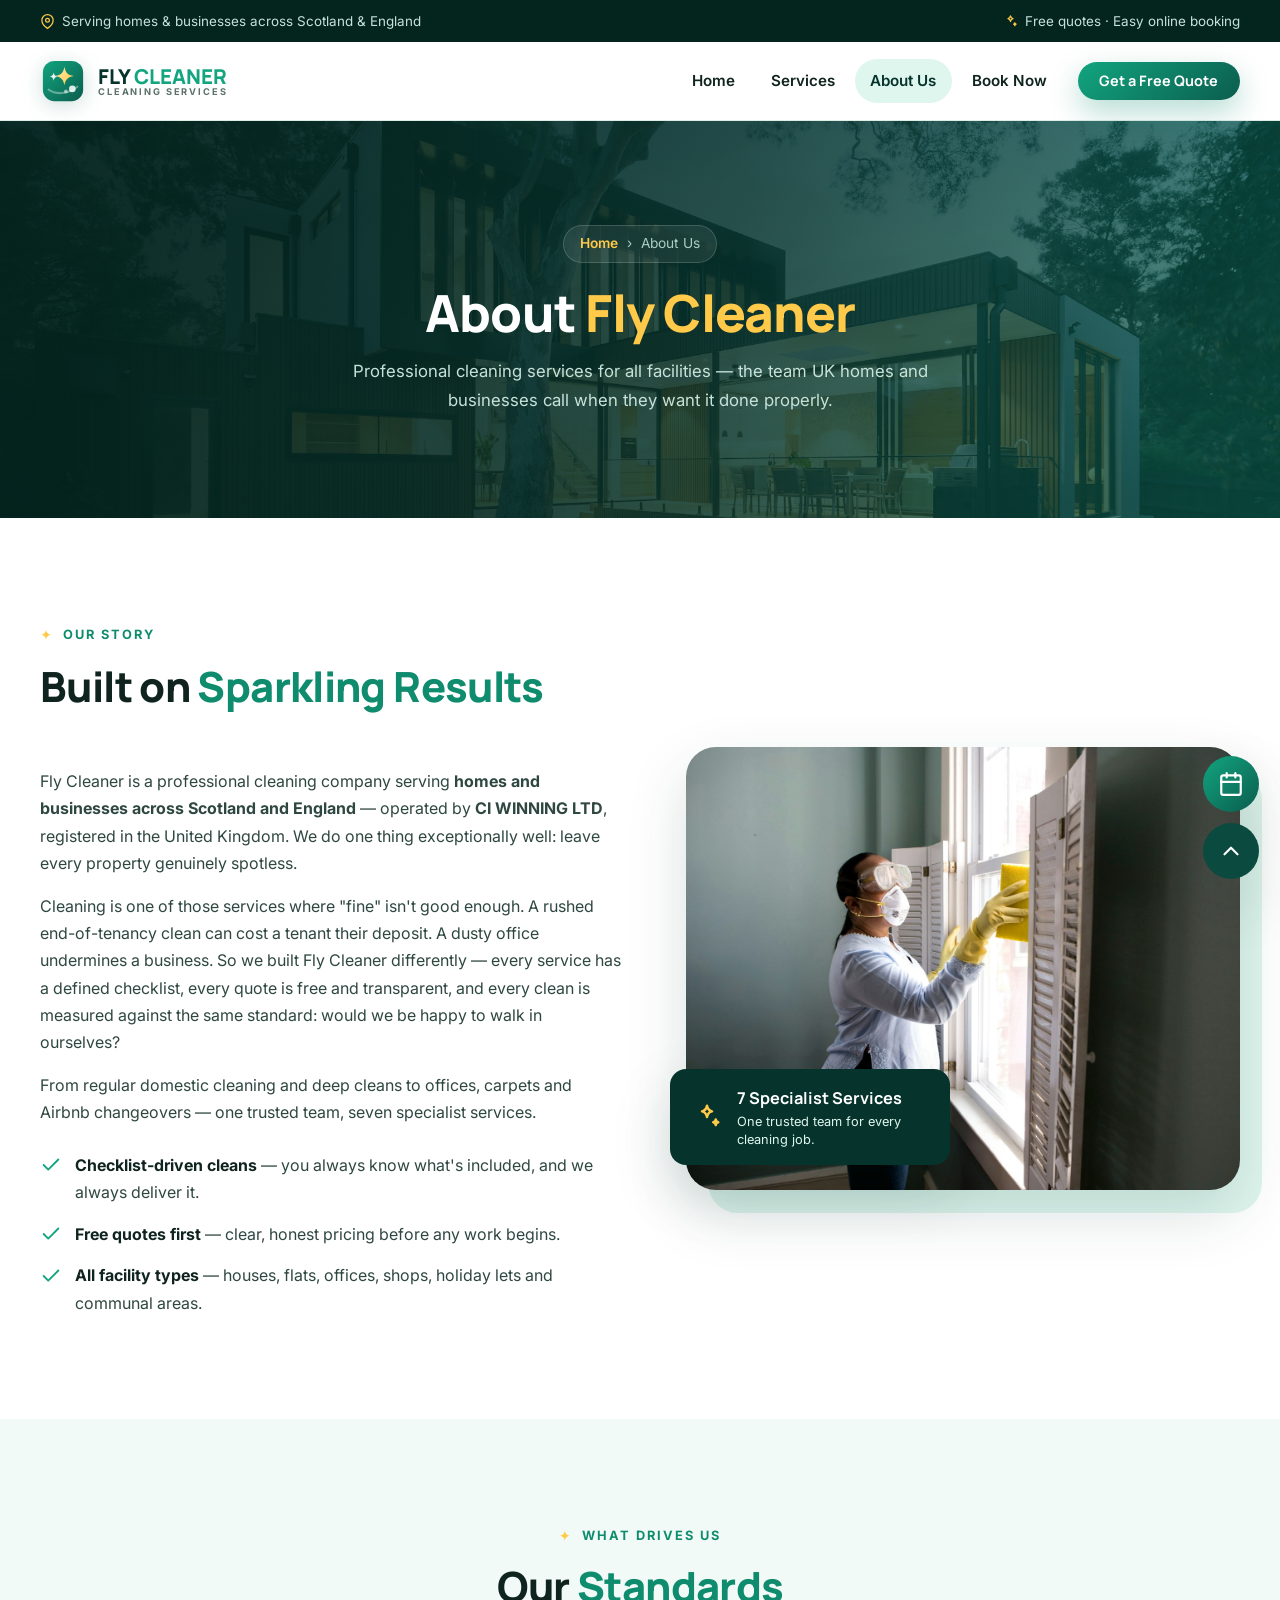
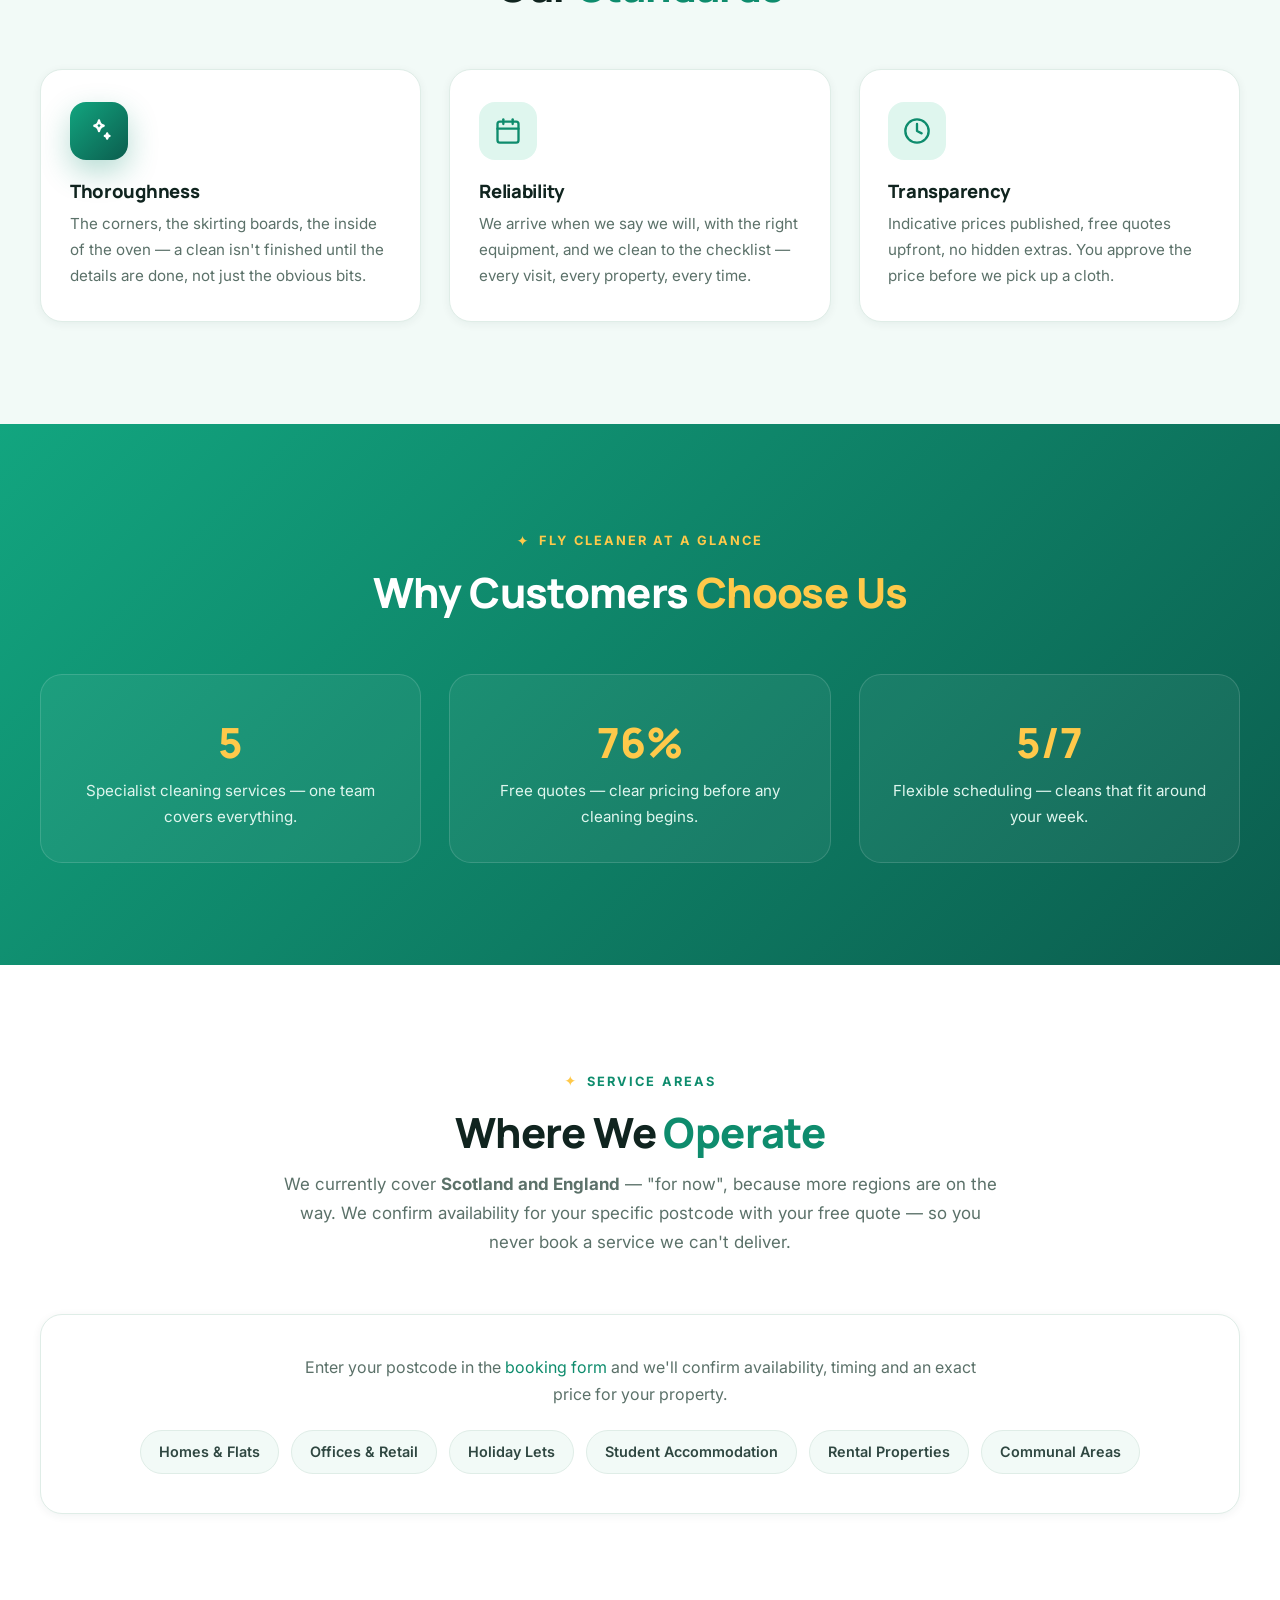
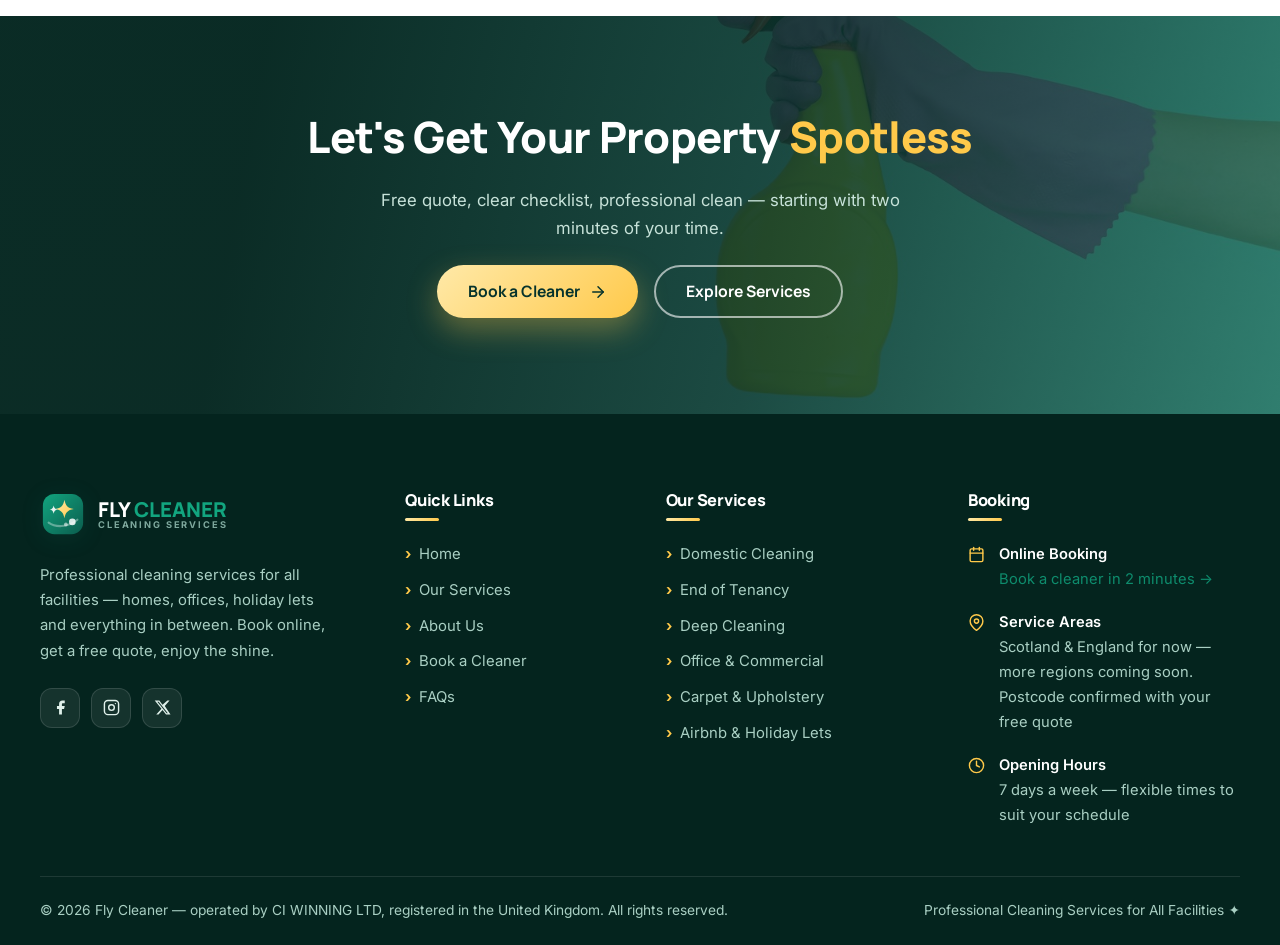
==== commit 9257f98e: "Bonanza offer (£100 one-off house clean until 30 Nov, auto-expiring banner), Scotland & England serv" ====
--- a/about.html
+++ b/about.html
@@ -4,7 +4,7 @@
   <meta charset="UTF-8">
   <meta name="viewport" content="width=device-width, initial-scale=1.0">
   <title>About Us — Fly Cleaner | Professional UK Cleaning Services</title>
-  <meta name="description" content="Learn about Fly Cleaner — professional cleaning services for all facilities across the UK. Homes and businesses, checklist-driven cleans, clear pricing and seven specialist services.">
+  <meta name="description" content="Learn about Fly Cleaner — professional cleaning services for all facilities across Scotland &amp; England, operated by CI WINNING LTD (registered in the UK). Homes and businesses, checklist-driven cleans, clear pricing and seven specialist services.">
   <link rel="canonical" href="https://rudra496.github.io/flycleaner/about.html">
   <meta name="robots" content="index, follow">
   <meta name="theme-color" content="#06332C">
@@ -12,7 +12,7 @@
   <meta property="og:type" content="website">
   <meta property="og:site_name" content="Fly Cleaner">
   <meta property="og:title" content="About Fly Cleaner — Professional Cleaning Services for All Facilities">
-  <meta property="og:description" content="Homes and businesses across the UK — checklist-driven cleans, clear pricing and seven specialist services.">
+  <meta property="og:description" content="Homes and businesses across Scotland &amp; England — checklist-driven cleans, clear pricing and seven specialist services. Operated by CI WINNING LTD.">
   <meta property="og:url" content="https://rudra496.github.io/flycleaner/about.html">
   <meta property="og:image" content="https://rudra496.github.io/flycleaner/assets/og-image.png">
   <meta name="twitter:card" content="summary_large_image">
@@ -30,13 +30,17 @@
   <div id="scroll-progress" aria-hidden="true"></div>
   <a class="skip-link" href="#main">Skip to main content</a>
 
+  <div class="promo-bar" data-promo-end="2026-11-30">
+    ✦ BONANZA — One-off house cleaning for <strong>£100 only</strong> · until 30 November · <a href="booking.html">Book Now</a>
+  </div>
+
   <!-- ================= TOP BAR ================= -->
   <div class="topbar">
     <div class="container topbar__inner">
       <div class="topbar__group">
         <span class="topbar__item">
           <svg viewBox="0 0 24 24" fill="none" stroke="currentColor" stroke-width="2" stroke-linecap="round" stroke-linejoin="round" aria-hidden="true"><path d="M21 10c0 7-9 13-9 13s-9-6-9-13a9 9 0 0 1 18 0z"/><circle cx="12" cy="10" r="3"/></svg>
-          Serving homes &amp; businesses across the UK
+          Serving homes &amp; businesses across Scotland &amp; England
         </span>
       </div>
       <div class="topbar__group topbar__group--right">
@@ -120,7 +124,8 @@
           </div>
           <div class="reveal" data-delay="1">
             <p style="margin-bottom:1rem;">Fly Cleaner is a professional cleaning company serving
-            <strong>homes and businesses across the UK</strong>. We do one thing exceptionally well:
+            <strong>homes and businesses across Scotland and England</strong> — operated by
+            <strong>CI WINNING LTD</strong>, registered in the United Kingdom. We do one thing exceptionally well:
             leave every property genuinely spotless.</p>
             <p style="margin-bottom:1rem;">Cleaning is one of those services where "fine" isn't good enough.
             A rushed end-of-tenancy clean can cost a tenant their deposit. A dusty office
@@ -224,9 +229,9 @@
         <div class="sec-head sec-head--center reveal">
           <span class="kicker">Service Areas</span>
           <h2>Where We <em>Operate</em></h2>
-          <p>Fly Cleaner serves selected areas across the UK. Because coverage matters,
-          we confirm availability for your specific postcode with your free quote —
-          so you never book a service we can't deliver.</p>
+          <p>We currently cover <strong>Scotland and England</strong> — "for now", because more
+          regions are on the way. We confirm availability for your specific postcode with
+          your free quote — so you never book a service we can't deliver.</p>
         </div>
         <div class="area-wrap reveal" data-delay="1">
           <p style="color:var(--ink-500); max-width:680px; margin-inline:auto;">
@@ -311,7 +316,7 @@
           </li>
           <li>
             <svg viewBox="0 0 24 24" fill="none" stroke="currentColor" stroke-width="2" stroke-linecap="round" stroke-linejoin="round" aria-hidden="true"><path d="M21 10c0 7-9 13-9 13s-9-6-9-13a9 9 0 0 1 18 0z"/><circle cx="12" cy="10" r="3"/></svg>
-            <span><strong>Service Areas</strong>Selected areas across the UK — postcode confirmed with your free quote</span>
+            <span><strong>Service Areas</strong>Scotland &amp; England for now — more regions coming soon. Postcode confirmed with your free quote</span>
           </li>
           <li>
             <svg viewBox="0 0 24 24" fill="none" stroke="currentColor" stroke-width="2" stroke-linecap="round" stroke-linejoin="round" aria-hidden="true"><circle cx="12" cy="12" r="10"/><polyline points="12 6 12 12 16 14"/></svg>
@@ -321,7 +326,7 @@
       </div>
     </div>
     <div class="container footer-bottom">
-      <span>© <span id="year">2026</span> Fly Cleaner. All rights reserved.</span>
+      <span>© <span id="year">2026</span> Fly Cleaner — operated by CI WINNING LTD, registered in the United Kingdom. All rights reserved.</span>
       <span>Professional Cleaning Services for All Facilities ✦</span>
     </div>
   </footer>
--- a/css/style.css
+++ b/css/style.css
@@ -586,6 +586,28 @@
 }
 
 /* ============================================================
+   PROMO BAR + BONANZA OFFER
+   ============================================================ */
+.promo-bar {
+  background: var(--grad-sun); color: var(--green-900);
+  font-family: var(--font-head); font-weight: 700; font-size: .9rem;
+  text-align: center; padding: .55rem 1rem; line-height: 1.5;
+}
+.promo-bar strong { font-weight: 800; }
+.promo-bar a { color: var(--green-900); text-decoration: underline; font-weight: 800; }
+.promo-bar a:hover { opacity: .8; }
+.offer-card {
+  background: var(--grad-sun); border-radius: var(--r-lg);
+  padding: 1.6rem 1.8rem; display: flex; gap: 1.2rem; align-items: center; flex-wrap: wrap;
+  box-shadow: 0 12px 30px rgba(255, 201, 74, .35); margin-bottom: 1.6rem;
+}
+.offer-card .offer-icon { font-size: 1.9rem; line-height: 1; }
+.offer-card .offer-body { flex: 1; min-width: 230px; }
+.offer-card h3 { color: var(--green-900); font-size: 1.2rem; margin-bottom: .25rem; }
+.offer-card p { color: #6B5410; font-size: .92rem; margin: 0; font-weight: 600; }
+.offer-card .btn { flex: none; }
+
+/* ============================================================
    RESPONSIVE
    ============================================================ */
 @media (max-width: 1080px) {
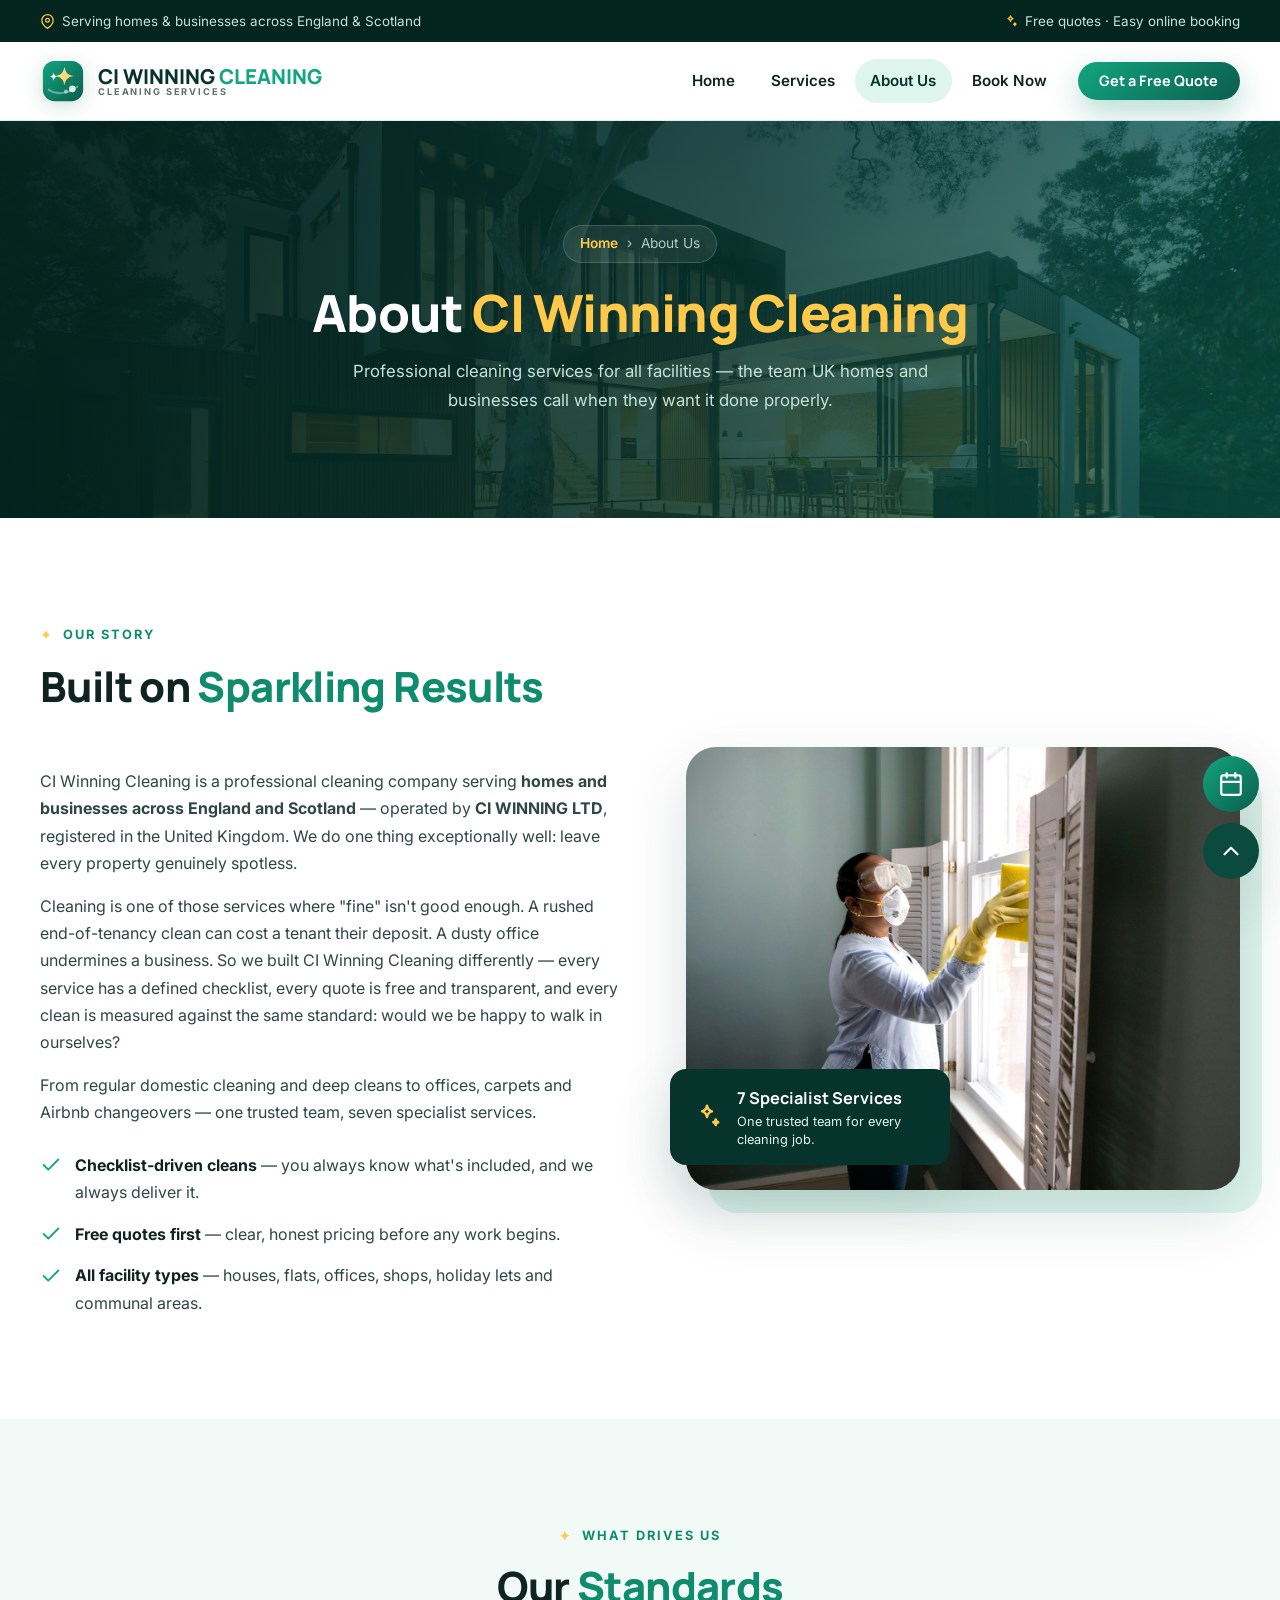
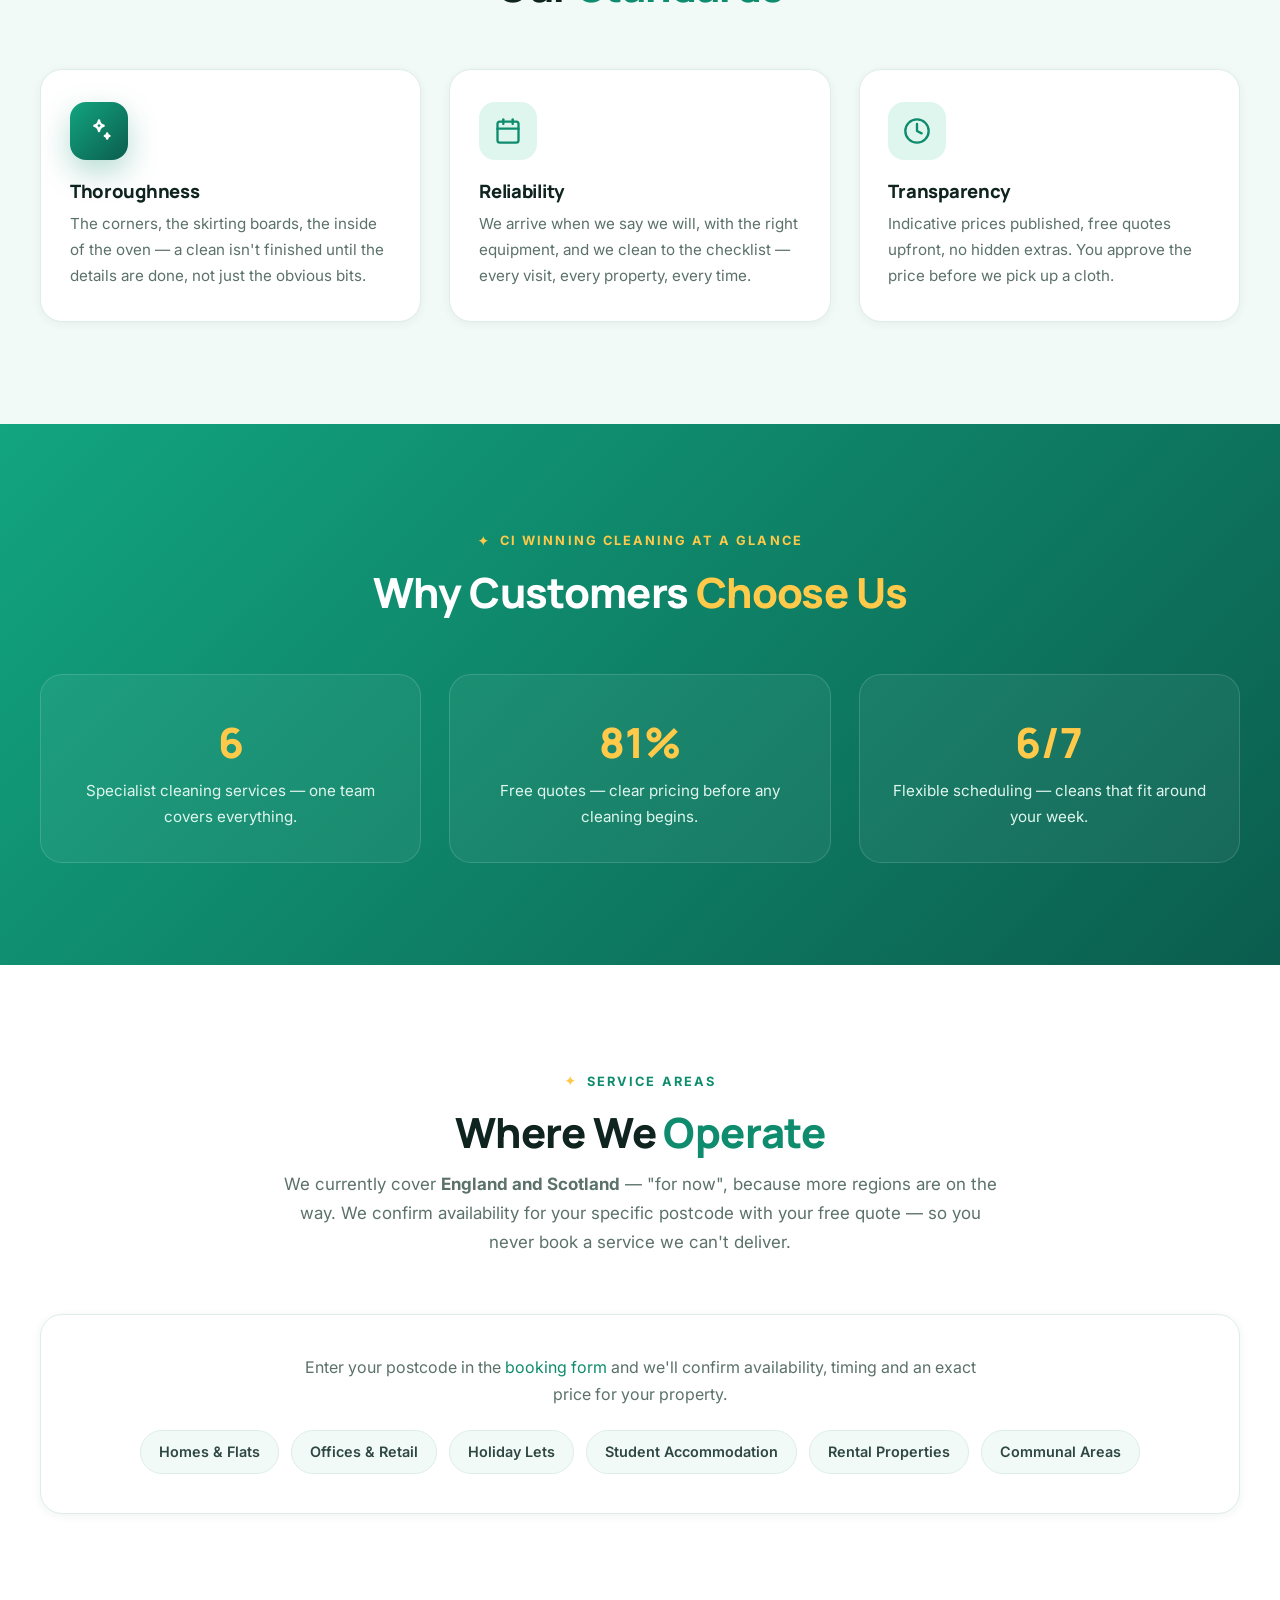
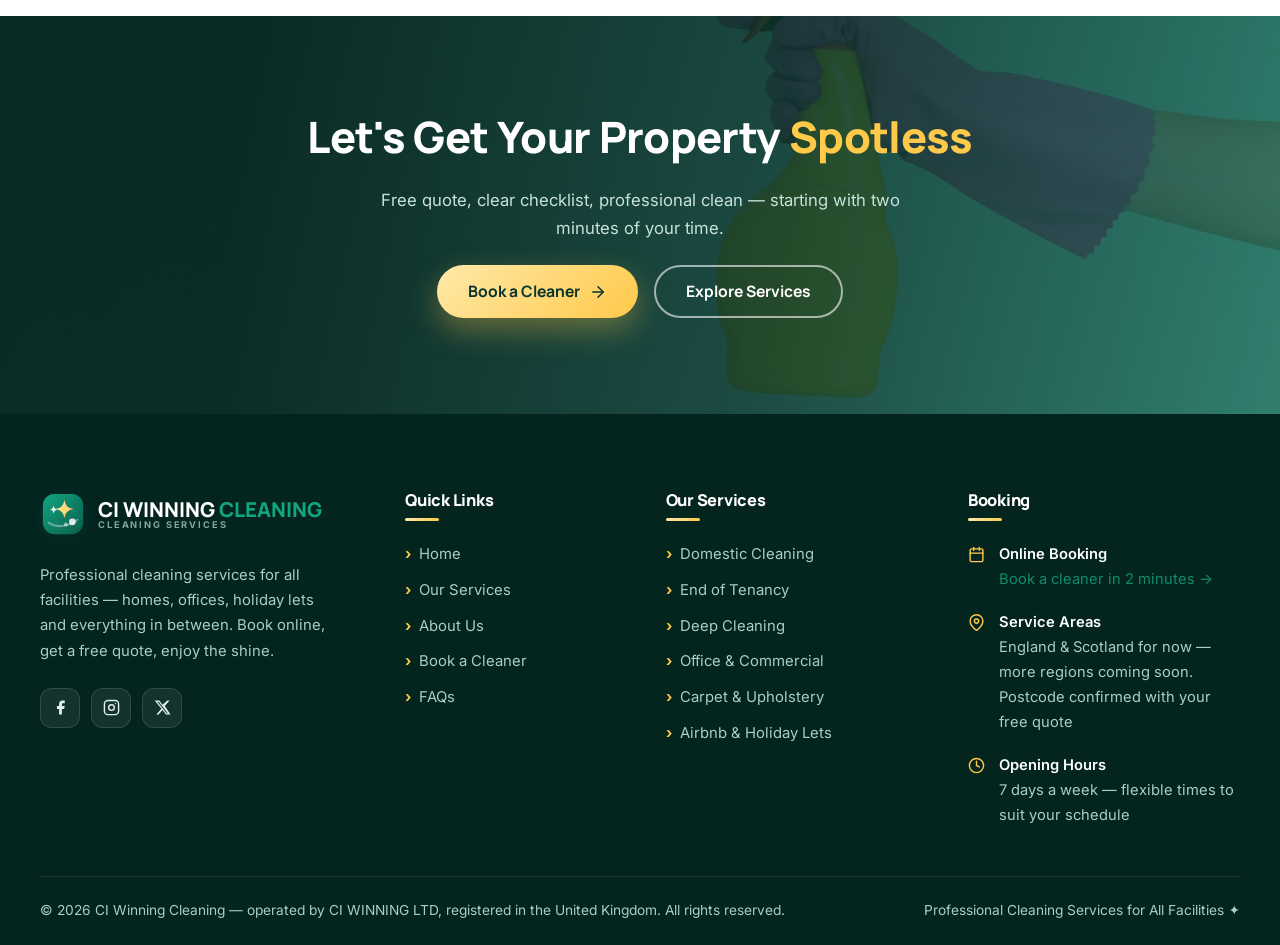
==== commit 45a739c8: "Rebrand to CI WINNING CLEANING: new name site-wide, England-first service areas, regenerated og-imag" ====
--- a/about.html
+++ b/about.html
@@ -3,18 +3,18 @@
 <head>
   <meta charset="UTF-8">
   <meta name="viewport" content="width=device-width, initial-scale=1.0">
-  <title>About Us — Fly Cleaner | Professional UK Cleaning Services</title>
-  <meta name="description" content="Learn about Fly Cleaner — professional cleaning services for all facilities across Scotland &amp; England, operated by CI WINNING LTD (registered in the UK). Homes and businesses, checklist-driven cleans, clear pricing and seven specialist services.">
-  <link rel="canonical" href="https://rudra496.github.io/flycleaner/about.html">
+  <title>About Us — CI Winning Cleaning | Professional UK Cleaning Services</title>
+  <meta name="description" content="Learn about CI Winning Cleaning — professional cleaning services for all facilities across England &amp; Scotland, operated by CI WINNING LTD (registered in the UK). Homes and businesses, checklist-driven cleans, clear pricing and seven specialist services.">
+  <link rel="canonical" href="https://rudra496.github.io/ciwinningcleaning/about.html">
   <meta name="robots" content="index, follow">
   <meta name="theme-color" content="#06332C">
 
   <meta property="og:type" content="website">
-  <meta property="og:site_name" content="Fly Cleaner">
-  <meta property="og:title" content="About Fly Cleaner — Professional Cleaning Services for All Facilities">
-  <meta property="og:description" content="Homes and businesses across Scotland &amp; England — checklist-driven cleans, clear pricing and seven specialist services. Operated by CI WINNING LTD.">
-  <meta property="og:url" content="https://rudra496.github.io/flycleaner/about.html">
-  <meta property="og:image" content="https://rudra496.github.io/flycleaner/assets/og-image.png">
+  <meta property="og:site_name" content="CI Winning Cleaning">
+  <meta property="og:title" content="About CI Winning Cleaning — Professional Cleaning Services for All Facilities">
+  <meta property="og:description" content="Homes and businesses across England &amp; Scotland — checklist-driven cleans, clear pricing and seven specialist services. Operated by CI WINNING LTD.">
+  <meta property="og:url" content="https://rudra496.github.io/ciwinningcleaning/about.html">
+  <meta property="og:image" content="https://rudra496.github.io/ciwinningcleaning/assets/og-image.png">
   <meta name="twitter:card" content="summary_large_image">
 
   <link rel="icon" type="image/svg+xml" href="assets/favicon.svg">
@@ -40,7 +40,7 @@
       <div class="topbar__group">
         <span class="topbar__item">
           <svg viewBox="0 0 24 24" fill="none" stroke="currentColor" stroke-width="2" stroke-linecap="round" stroke-linejoin="round" aria-hidden="true"><path d="M21 10c0 7-9 13-9 13s-9-6-9-13a9 9 0 0 1 18 0z"/><circle cx="12" cy="10" r="3"/></svg>
-          Serving homes &amp; businesses across Scotland &amp; England
+          Serving homes &amp; businesses across England &amp; Scotland
         </span>
       </div>
       <div class="topbar__group topbar__group--right">
@@ -55,10 +55,10 @@
   <!-- ================= HEADER ================= -->
   <header class="site-header">
     <div class="container nav">
-      <a class="brand" href="index.html" aria-label="Fly Cleaner — Home">
-        <img class="brand__logo" src="assets/logo.svg" alt="Fly Cleaner logo" width="46" height="46">
+      <a class="brand" href="index.html" aria-label="CI Winning Cleaning — Home">
+        <img class="brand__logo" src="assets/logo.svg" alt="CI Winning Cleaning logo" width="46" height="46">
         <span class="brand__text">
-          <span class="brand__name">FLY <span>CLEANER</span></span>
+          <span class="brand__name">CI WINNING <span>CLEANING</span></span>
           <span class="brand__sub">Cleaning Services</span>
         </span>
       </a>
@@ -80,7 +80,7 @@
     <div class="mobile-menu__backdrop"></div>
     <div class="mobile-menu__panel" role="dialog" aria-label="Menu">
       <div class="mobile-menu__head">
-        <span class="brand__name">FLY <span style="color:var(--sun-500)">CLEANER</span></span>
+        <span class="brand__name">CI WINNING <span style="color:var(--sun-500)">CLEANING</span></span>
         <button class="mobile-menu__close" aria-label="Close menu">
           <svg viewBox="0 0 24 24" fill="none" stroke="currentColor" stroke-width="2" stroke-linecap="round" aria-hidden="true"><line x1="18" y1="6" x2="6" y2="18"/><line x1="6" y1="6" x2="18" y2="18"/></svg>
         </button>
@@ -108,7 +108,7 @@
           <span aria-hidden="true">›</span>
           <span aria-current="page">About Us</span>
         </nav>
-        <h1>About <em>Fly Cleaner</em></h1>
+        <h1>About <em>CI Winning Cleaning</em></h1>
         <p>Professional cleaning services for all facilities — the team UK homes and
         businesses call when they want it done properly.</p>
       </div>
@@ -123,13 +123,13 @@
             <h2>Built on <em>Sparkling Results</em></h2>
           </div>
           <div class="reveal" data-delay="1">
-            <p style="margin-bottom:1rem;">Fly Cleaner is a professional cleaning company serving
-            <strong>homes and businesses across Scotland and England</strong> — operated by
+            <p style="margin-bottom:1rem;">CI Winning Cleaning is a professional cleaning company serving
+            <strong>homes and businesses across England and Scotland</strong> — operated by
             <strong>CI WINNING LTD</strong>, registered in the United Kingdom. We do one thing exceptionally well:
             leave every property genuinely spotless.</p>
             <p style="margin-bottom:1rem;">Cleaning is one of those services where "fine" isn't good enough.
             A rushed end-of-tenancy clean can cost a tenant their deposit. A dusty office
-            undermines a business. So we built Fly Cleaner differently — every service has a
+            undermines a business. So we built CI Winning Cleaning differently — every service has a
             defined checklist, every quote is free and transparent, and every clean is
             measured against the same standard: would we be happy to walk in ourselves?</p>
             <p>From regular domestic cleaning and deep cleans to offices, carpets and
@@ -151,7 +151,7 @@
           </ul>
         </div>
         <div class="split__media reveal">
-          <img src="images/cleaning-person.jpg" alt="A Fly Cleaner professional cleaning window shutters" loading="lazy" width="800" height="640">
+          <img src="images/cleaning-person.jpg" alt="A CI Winning Cleaning professional cleaning window shutters" loading="lazy" width="800" height="640">
           <div class="badge-float">
             <svg viewBox="0 0 24 24" fill="none" stroke="currentColor" stroke-width="2" stroke-linecap="round" stroke-linejoin="round" aria-hidden="true"><path d="M12 3c.5 2.8 1.4 3.9 4 4.5-2.6.6-3.5 1.7-4 4.5-.5-2.8-1.4-3.9-4-4.5 2.6-.6 3.5-1.7 4-4.5z"/><path d="M19 14c.25 1.4.7 2 2 2.25-1.3.25-1.75.85-2 2.25-.25-1.4-.7-2-2-2.25 1.3-.25 1.75-.85 2-2.25z"/></svg>
             <div>
@@ -203,7 +203,7 @@
     <section class="section section--green">
       <div class="container">
         <div class="sec-head sec-head--center reveal">
-          <span class="kicker">Fly Cleaner at a Glance</span>
+          <span class="kicker">CI Winning Cleaning at a Glance</span>
           <h2>Why Customers <em>Choose Us</em></h2>
         </div>
         <div class="grid grid-3">
@@ -229,7 +229,7 @@
         <div class="sec-head sec-head--center reveal">
           <span class="kicker">Service Areas</span>
           <h2>Where We <em>Operate</em></h2>
-          <p>We currently cover <strong>Scotland and England</strong> — "for now", because more
+          <p>We currently cover <strong>England and Scotland</strong> — "for now", because more
           regions are on the way. We confirm availability for your specific postcode with
           your free quote — so you never book a service we can't deliver.</p>
         </div>
@@ -271,10 +271,10 @@
   <footer class="site-footer">
     <div class="container footer-top">
       <div class="footer-brand">
-        <a class="brand" href="index.html" aria-label="Fly Cleaner — Home">
+        <a class="brand" href="index.html" aria-label="CI Winning Cleaning — Home">
           <img class="brand__logo" src="assets/logo.svg" alt="" width="46" height="46">
           <span class="brand__text">
-            <span class="brand__name">FLY <span>CLEANER</span></span>
+            <span class="brand__name">CI WINNING <span>CLEANING</span></span>
             <span class="brand__sub" style="color:#7FA99E;">Cleaning Services</span>
           </span>
         </a>
@@ -316,7 +316,7 @@
           </li>
           <li>
             <svg viewBox="0 0 24 24" fill="none" stroke="currentColor" stroke-width="2" stroke-linecap="round" stroke-linejoin="round" aria-hidden="true"><path d="M21 10c0 7-9 13-9 13s-9-6-9-13a9 9 0 0 1 18 0z"/><circle cx="12" cy="10" r="3"/></svg>
-            <span><strong>Service Areas</strong>Scotland &amp; England for now — more regions coming soon. Postcode confirmed with your free quote</span>
+            <span><strong>Service Areas</strong>England &amp; Scotland for now — more regions coming soon. Postcode confirmed with your free quote</span>
           </li>
           <li>
             <svg viewBox="0 0 24 24" fill="none" stroke="currentColor" stroke-width="2" stroke-linecap="round" stroke-linejoin="round" aria-hidden="true"><circle cx="12" cy="12" r="10"/><polyline points="12 6 12 12 16 14"/></svg>
@@ -326,7 +326,7 @@
       </div>
     </div>
     <div class="container footer-bottom">
-      <span>© <span id="year">2026</span> Fly Cleaner — operated by CI WINNING LTD, registered in the United Kingdom. All rights reserved.</span>
+      <span>© <span id="year">2026</span> CI Winning Cleaning — operated by CI WINNING LTD, registered in the United Kingdom. All rights reserved.</span>
       <span>Professional Cleaning Services for All Facilities ✦</span>
     </div>
   </footer>
--- a/css/style.css
+++ b/css/style.css
@@ -1,5 +1,5 @@
 /* ============================================================
-   FLY CLEANER — Professional Cleaning Services
+   CI WINNING CLEANING — Professional Cleaning Services
    Fresh mint/green design system · Manrope + Inter
    ============================================================ */
 
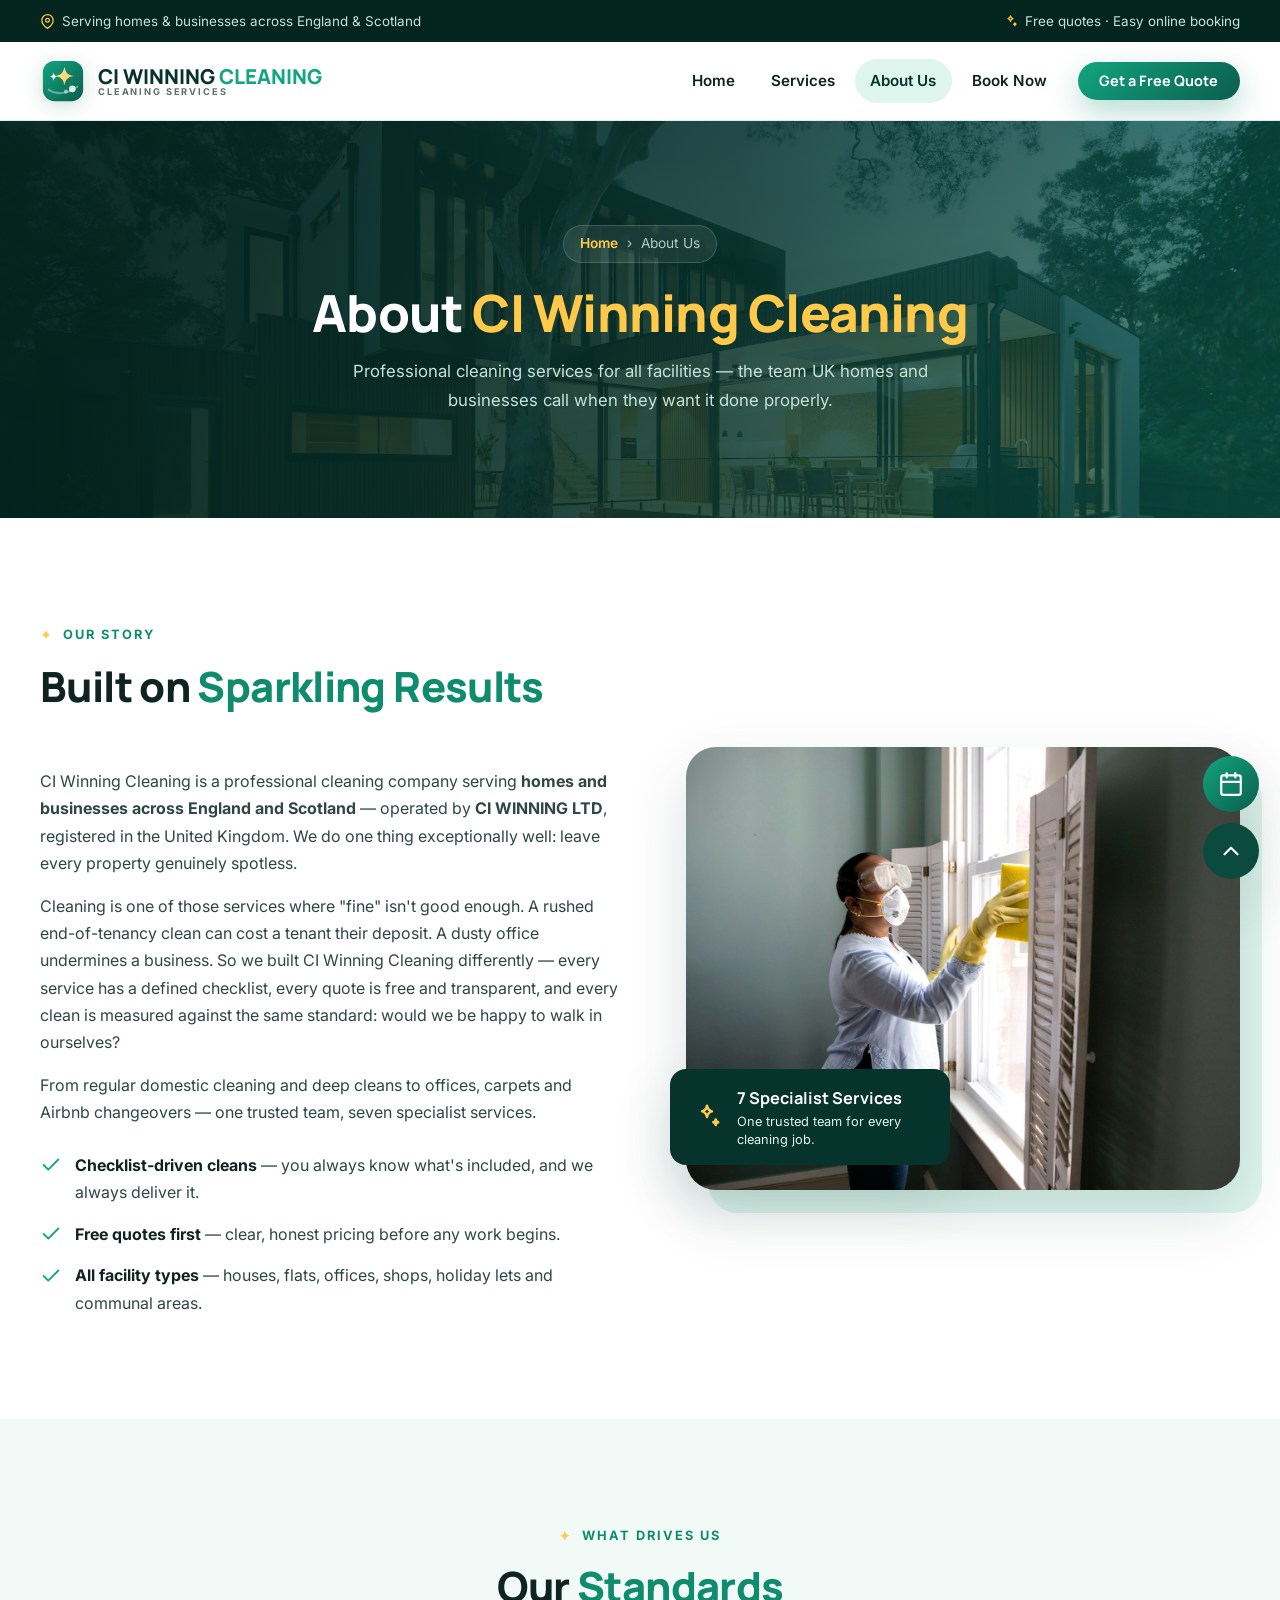
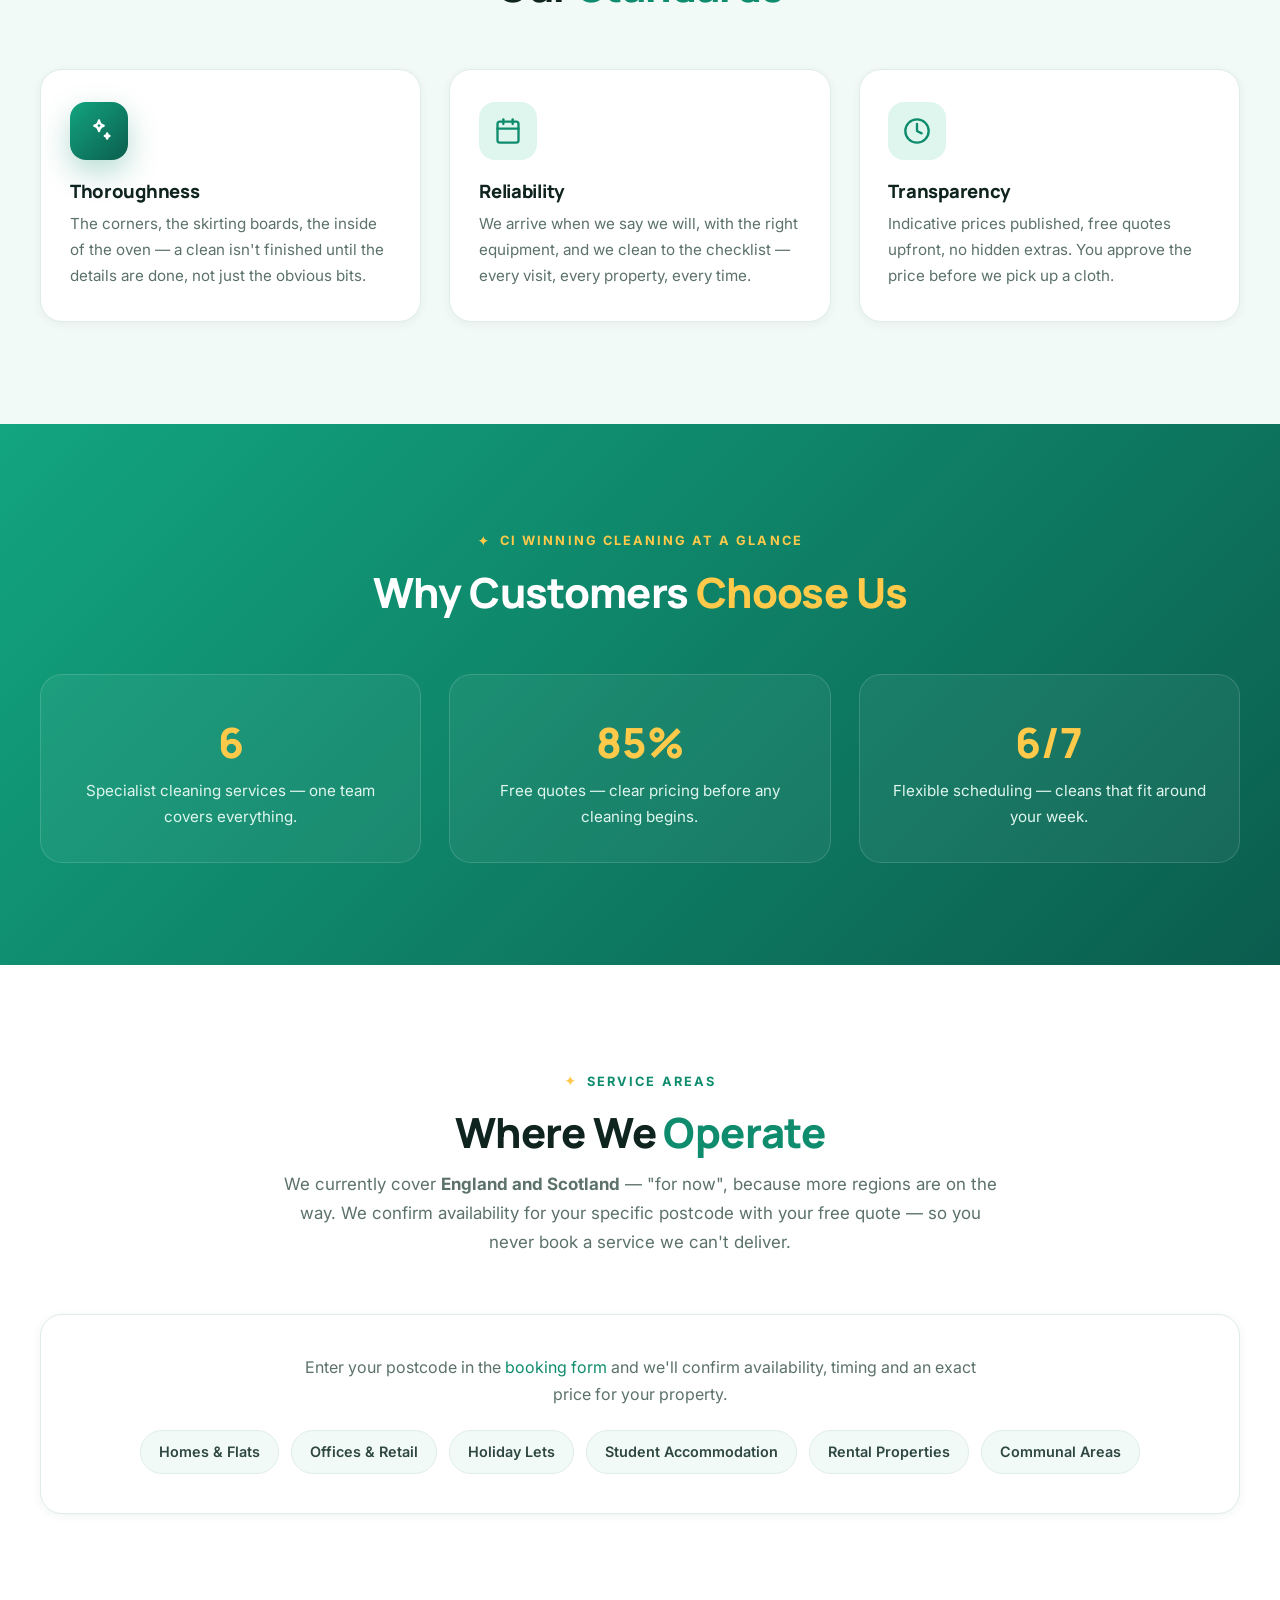
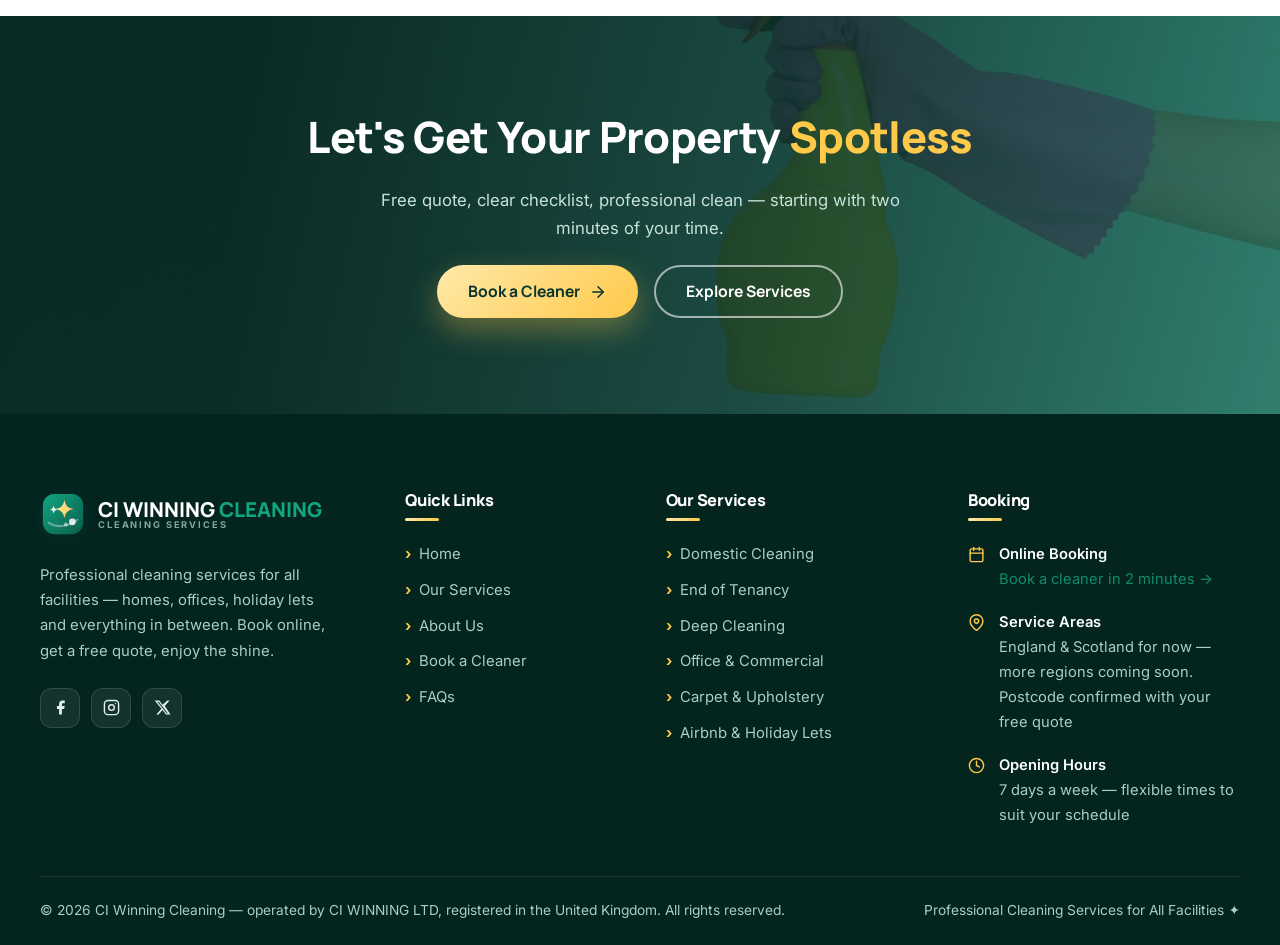
==== commit 14bc8a03: "Titles + README: England & Scotland area wording (registration 'United Kingdom' wording kept)" ====
--- a/about.html
+++ b/about.html
@@ -3,7 +3,7 @@
 <head>
   <meta charset="UTF-8">
   <meta name="viewport" content="width=device-width, initial-scale=1.0">
-  <title>About Us — CI Winning Cleaning | Professional UK Cleaning Services</title>
+  <title>About Us — CI Winning Cleaning | Professional Cleaning Services in England &amp; Scotland</title>
   <meta name="description" content="Learn about CI Winning Cleaning — professional cleaning services for all facilities across England &amp; Scotland, operated by CI WINNING LTD (registered in the UK). Homes and businesses, checklist-driven cleans, clear pricing and seven specialist services.">
   <link rel="canonical" href="https://rudra496.github.io/ciwinningcleaning/about.html">
   <meta name="robots" content="index, follow">
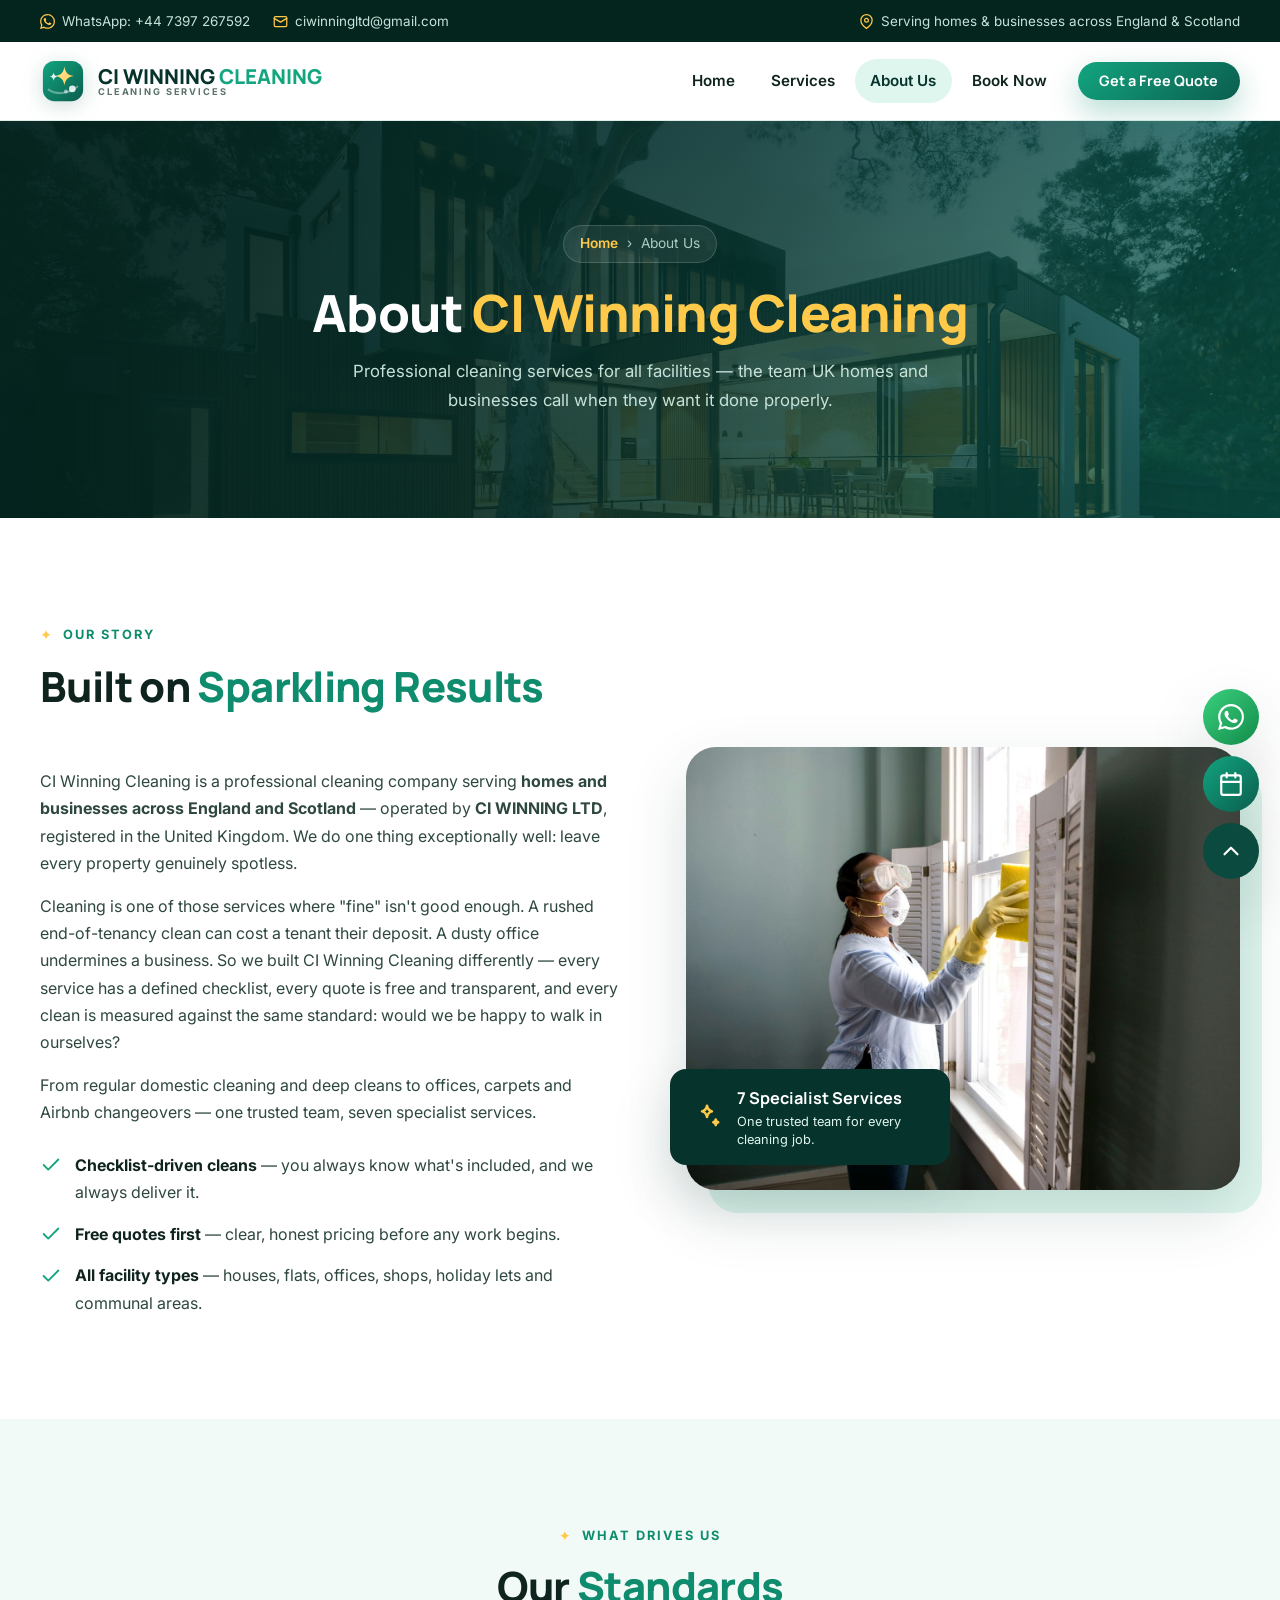
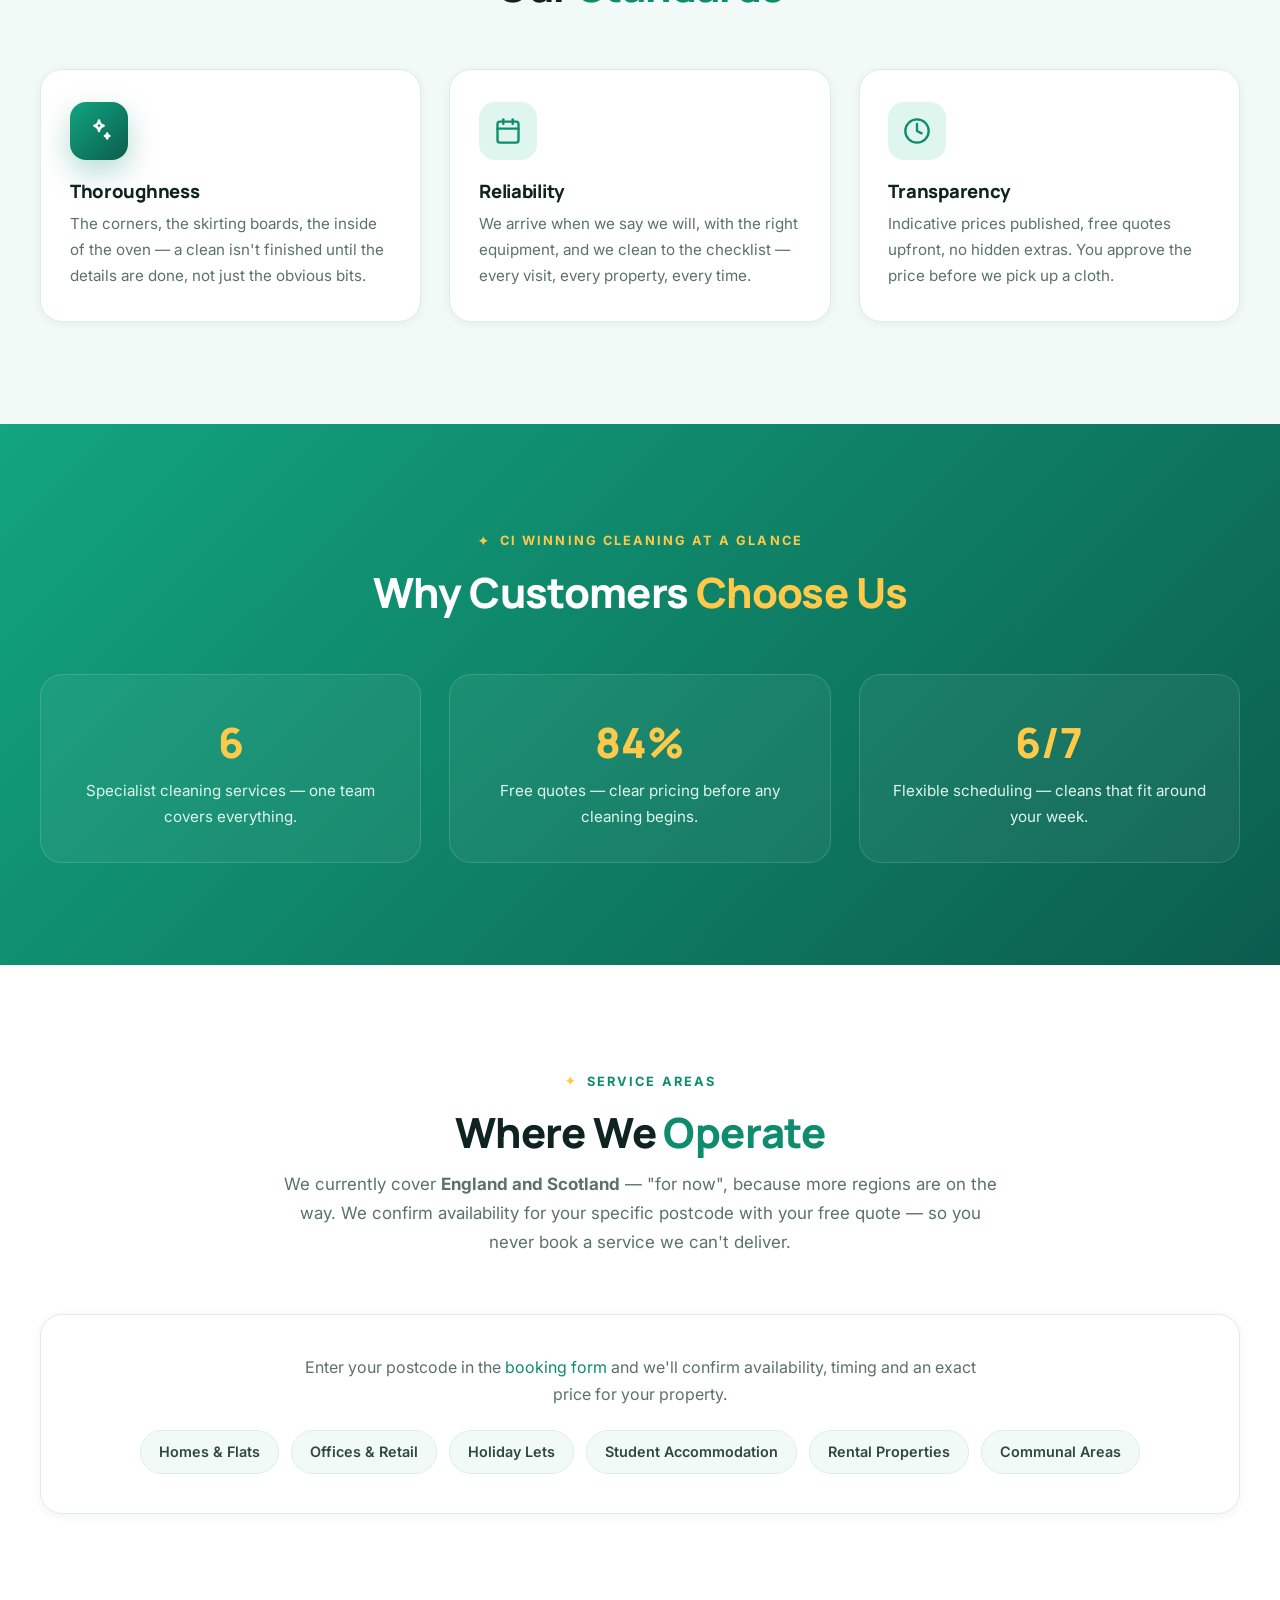
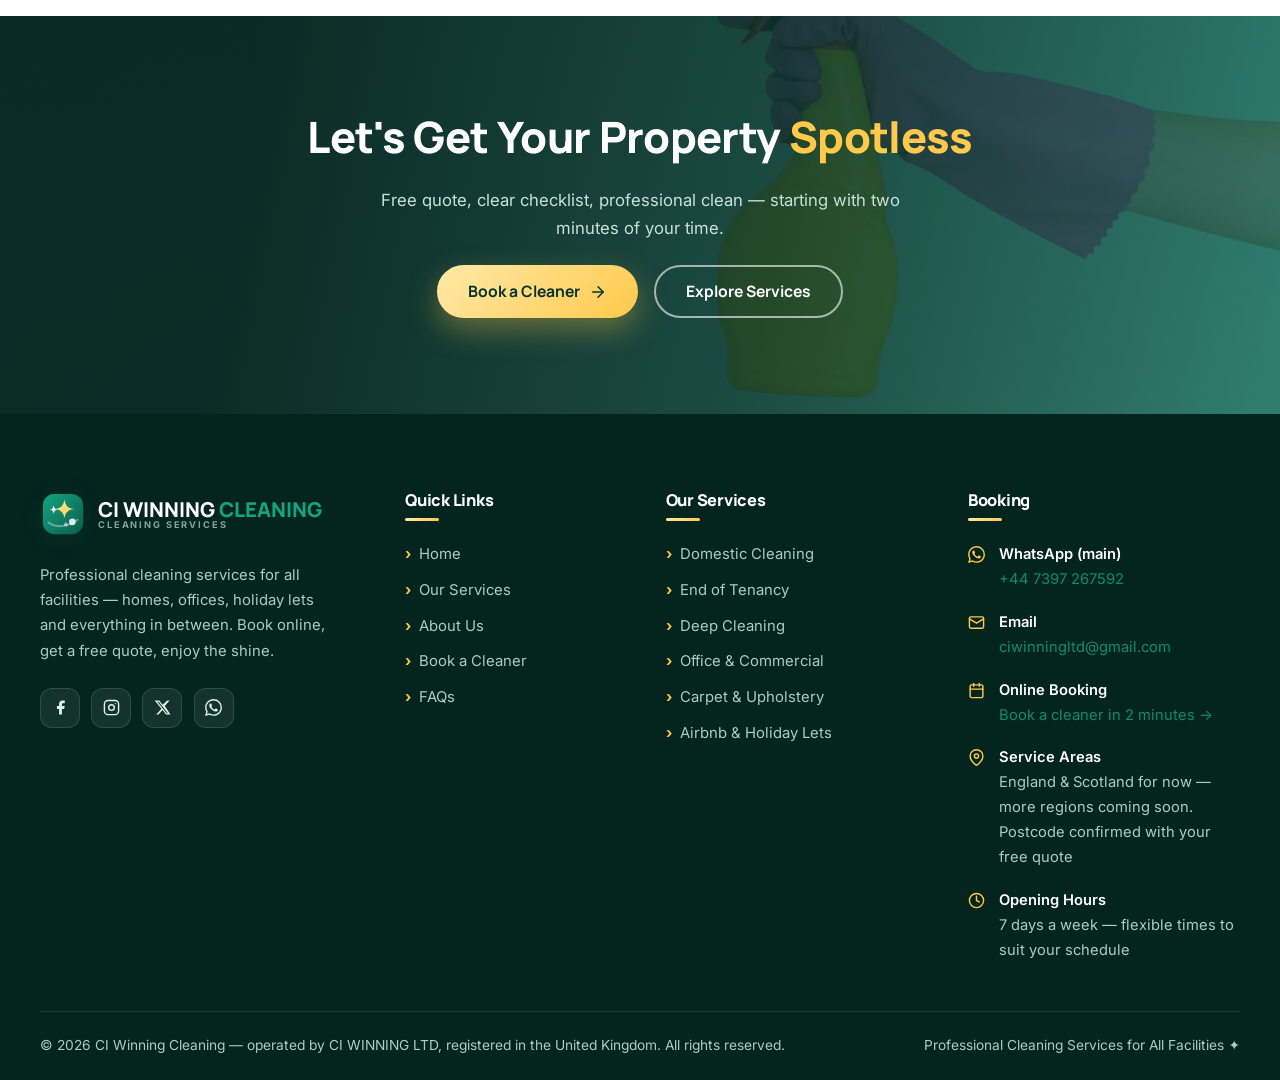
==== commit 563eb61c: "Official contact channels live site-wide: WhatsApp +44 7397 267592 (click-to-chat) + ciwinningltd@gm" ====
--- a/about.html
+++ b/about.html
@@ -38,15 +38,19 @@
   <div class="topbar">
     <div class="container topbar__inner">
       <div class="topbar__group">
+        <a class="topbar__item" href="https://wa.me/447397267592?text=Hello%20CI%20Winning%20Cleaning!%20I%20would%20like%20to%20book%20a%20cleaning%20service." target="_blank" rel="noopener">
+          <svg viewBox="0 0 24 24" fill="currentColor" aria-hidden="true"><path d="M17.472 14.382c-.297-.149-1.758-.867-2.03-.967-.273-.099-.471-.148-.67.15-.197.297-.767.966-.94 1.164-.173.199-.347.223-.644.075-.297-.15-1.255-.463-2.39-1.475-.883-.788-1.48-1.761-1.653-2.059-.173-.297-.018-.458.13-.606.134-.133.297-.347.446-.52.149-.174.198-.298.298-.497.099-.198.05-.371-.025-.52-.075-.149-.669-1.612-.916-2.207-.242-.579-.487-.5-.669-.51-.173-.008-.371-.01-.57-.01-.198 0-.52.074-.792.372-.272.297-1.04 1.016-1.04 2.479 0 1.462 1.065 2.875 1.213 3.074.149.198 2.096 3.2 5.077 4.487.709.306 1.262.489 1.694.625.712.227 1.36.195 1.871.118.571-.085 1.758-.719 2.006-1.413.248-.694.248-1.289.173-1.413-.074-.124-.272-.198-.57-.347m-5.421 7.403h-.004a9.87 9.87 0 01-5.031-1.378l-.361-.214-3.741.982.998-3.648-.235-.374a9.86 9.86 0 01-1.51-5.26c.001-5.45 4.436-9.884 9.888-9.884 2.64 0 5.122 1.03 6.988 2.898a9.825 9.825 0 012.893 6.994c-.003 5.45-4.437 9.884-9.885 9.884m8.413-18.297A11.815 11.815 0 0012.05 0C5.495 0 .16 5.335.157 11.892c0 2.096.547 4.142 1.588 5.945L.057 24l6.305-1.654a11.882 11.882 0 005.683 1.448h.005c6.554 0 11.89-5.335 11.893-11.893a11.821 11.821 0 00-3.48-8.413"/></svg>
+          WhatsApp: +44 7397 267592
+        </a>
+        <a class="topbar__item" href="mailto:ciwinningltd@gmail.com">
+          <svg viewBox="0 0 24 24" fill="none" stroke="currentColor" stroke-width="2" stroke-linecap="round" stroke-linejoin="round" aria-hidden="true"><rect x="2" y="4" width="20" height="16" rx="2"/><path d="m22 7-10 6L2 7"/></svg>
+          ciwinningltd@gmail.com
+        </a>
+      </div>
+      <div class="topbar__group topbar__group--right">
         <span class="topbar__item">
           <svg viewBox="0 0 24 24" fill="none" stroke="currentColor" stroke-width="2" stroke-linecap="round" stroke-linejoin="round" aria-hidden="true"><path d="M21 10c0 7-9 13-9 13s-9-6-9-13a9 9 0 0 1 18 0z"/><circle cx="12" cy="10" r="3"/></svg>
           Serving homes &amp; businesses across England &amp; Scotland
-        </span>
-      </div>
-      <div class="topbar__group topbar__group--right">
-        <span class="topbar__item">
-          <svg viewBox="0 0 24 24" fill="none" stroke="currentColor" stroke-width="2" stroke-linecap="round" stroke-linejoin="round" aria-hidden="true"><path d="M12 3c.5 2.8 1.4 3.9 4 4.5-2.6.6-3.5 1.7-4 4.5-.5-2.8-1.4-3.9-4-4.5 2.6-.6 3.5-1.7 4-4.5z"/><path d="M19 14c.25 1.4.7 2 2 2.25-1.3.25-1.75.85-2 2.25-.25-1.4-.7-2-2-2.25 1.3-.25 1.75-.85 2-2.25z"/></svg>
-          Free quotes · Easy online booking
         </span>
       </div>
     </div>
@@ -284,6 +288,9 @@
           <a href="#" aria-label="Facebook (coming soon)"><svg viewBox="0 0 24 24" fill="currentColor" aria-hidden="true"><path d="M18 2h-3a5 5 0 0 0-5 5v3H7v4h3v8h4v-8h3l1-4h-4V7a1 1 0 0 1 1-1h3z"/></svg></a>
           <a href="#" aria-label="Instagram (coming soon)"><svg viewBox="0 0 24 24" fill="none" stroke="currentColor" stroke-width="2" stroke-linecap="round" stroke-linejoin="round" aria-hidden="true"><rect x="2" y="2" width="20" height="20" rx="5"/><circle cx="12" cy="12" r="4"/><line x1="17.5" y1="6.5" x2="17.51" y2="6.5"/></svg></a>
           <a href="#" aria-label="X / Twitter (coming soon)"><svg viewBox="0 0 24 24" fill="currentColor" aria-hidden="true"><path d="M18.9 2H22l-6.8 7.8L23.3 22h-6.3l-5-6.5L6.4 22H3.2l7.3-8.3L1 2h6.5l4.5 6zM17.8 20.1h1.7L6.6 3.8H4.7z"/></svg></a>
+          <a href="https://wa.me/447397267592?text=Hello%20CI%20Winning%20Cleaning!%20I%20would%20like%20to%20book%20a%20cleaning%20service." target="_blank" rel="noopener" aria-label="WhatsApp">
+            <svg viewBox="0 0 24 24" fill="currentColor" aria-hidden="true"><path d="M17.472 14.382c-.297-.149-1.758-.867-2.03-.967-.273-.099-.471-.148-.67.15-.197.297-.767.966-.94 1.164-.173.199-.347.223-.644.075-.297-.15-1.255-.463-2.39-1.475-.883-.788-1.48-1.761-1.653-2.059-.173-.297-.018-.458.13-.606.134-.133.297-.347.446-.52.149-.174.198-.298.298-.497.099-.198.05-.371-.025-.52-.075-.149-.669-1.612-.916-2.207-.242-.579-.487-.5-.669-.51-.173-.008-.371-.01-.57-.01-.198 0-.52.074-.792.372-.272.297-1.04 1.016-1.04 2.479 0 1.462 1.065 2.875 1.213 3.074.149.198 2.096 3.2 5.077 4.487.709.306 1.262.489 1.694.625.712.227 1.36.195 1.871.118.571-.085 1.758-.719 2.006-1.413.248-.694.248-1.289.173-1.413-.074-.124-.272-.198-.57-.347m-5.421 7.403h-.004a9.87 9.87 0 01-5.031-1.378l-.361-.214-3.741.982.998-3.648-.235-.374a9.86 9.86 0 01-1.51-5.26c.001-5.45 4.436-9.884 9.888-9.884 2.64 0 5.122 1.03 6.988 2.898a9.825 9.825 0 012.893 6.994c-.003 5.45-4.437 9.884-9.885 9.884m8.413-18.297A11.815 11.815 0 0012.05 0C5.495 0 .16 5.335.157 11.892c0 2.096.547 4.142 1.588 5.945L.057 24l6.305-1.654a11.882 11.882 0 005.683 1.448h.005c6.554 0 11.89-5.335 11.893-11.893a11.821 11.821 0 00-3.48-8.413"/></svg>
+          </a>
         </div>
       </div>
       <div>
@@ -311,6 +318,14 @@
         <h4>Booking</h4>
         <ul class="footer-contact">
           <li>
+            <svg viewBox="0 0 24 24" fill="currentColor" aria-hidden="true"><path d="M17.472 14.382c-.297-.149-1.758-.867-2.03-.967-.273-.099-.471-.148-.67.15-.197.297-.767.966-.94 1.164-.173.199-.347.223-.644.075-.297-.15-1.255-.463-2.39-1.475-.883-.788-1.48-1.761-1.653-2.059-.173-.297-.018-.458.13-.606.134-.133.297-.347.446-.52.149-.174.198-.298.298-.497.099-.198.05-.371-.025-.52-.075-.149-.669-1.612-.916-2.207-.242-.579-.487-.5-.669-.51-.173-.008-.371-.01-.57-.01-.198 0-.52.074-.792.372-.272.297-1.04 1.016-1.04 2.479 0 1.462 1.065 2.875 1.213 3.074.149.198 2.096 3.2 5.077 4.487.709.306 1.262.489 1.694.625.712.227 1.36.195 1.871.118.571-.085 1.758-.719 2.006-1.413.248-.694.248-1.289.173-1.413-.074-.124-.272-.198-.57-.347m-5.421 7.403h-.004a9.87 9.87 0 01-5.031-1.378l-.361-.214-3.741.982.998-3.648-.235-.374a9.86 9.86 0 01-1.51-5.26c.001-5.45 4.436-9.884 9.888-9.884 2.64 0 5.122 1.03 6.988 2.898a9.825 9.825 0 012.893 6.994c-.003 5.45-4.437 9.884-9.885 9.884m8.413-18.297A11.815 11.815 0 0012.05 0C5.495 0 .16 5.335.157 11.892c0 2.096.547 4.142 1.588 5.945L.057 24l6.305-1.654a11.882 11.882 0 005.683 1.448h.005c6.554 0 11.89-5.335 11.893-11.893a11.821 11.821 0 00-3.48-8.413"/></svg>
+            <span><strong>WhatsApp (main)</strong><a href="https://wa.me/447397267592?text=Hello%20CI%20Winning%20Cleaning!%20I%20would%20like%20to%20book%20a%20cleaning%20service." target="_blank" rel="noopener">+44 7397 267592</a></span>
+          </li>
+          <li>
+            <svg viewBox="0 0 24 24" fill="none" stroke="currentColor" stroke-width="2" stroke-linecap="round" stroke-linejoin="round" aria-hidden="true"><rect x="2" y="4" width="20" height="16" rx="2"/><path d="m22 7-10 6L2 7"/></svg>
+            <span><strong>Email</strong><a href="mailto:ciwinningltd@gmail.com">ciwinningltd@gmail.com</a></span>
+          </li>
+          <li>
             <svg viewBox="0 0 24 24" fill="none" stroke="currentColor" stroke-width="2" stroke-linecap="round" stroke-linejoin="round" aria-hidden="true"><rect x="3" y="4" width="18" height="18" rx="2"/><line x1="16" y1="2" x2="16" y2="6"/><line x1="8" y1="2" x2="8" y2="6"/><line x1="3" y1="10" x2="21" y2="10"/></svg>
             <span><strong>Online Booking</strong><a href="booking.html">Book a cleaner in 2 minutes →</a></span>
           </li>
@@ -333,6 +348,10 @@
 
   <!-- ================= FLOATING ACTIONS ================= -->
   <div class="fab-stack">
+    <a class="fab fab--wa" href="https://wa.me/447397267592?text=Hello%20CI%20Winning%20Cleaning!%20I%20would%20like%20to%20book%20a%20cleaning%20service." target="_blank" rel="noopener" aria-label="Chat with us on WhatsApp">
+      <svg viewBox="0 0 24 24" fill="currentColor" aria-hidden="true"><path d="M17.472 14.382c-.297-.149-1.758-.867-2.03-.967-.273-.099-.471-.148-.67.15-.197.297-.767.966-.94 1.164-.173.199-.347.223-.644.075-.297-.15-1.255-.463-2.39-1.475-.883-.788-1.48-1.761-1.653-2.059-.173-.297-.018-.458.13-.606.134-.133.297-.347.446-.52.149-.174.198-.298.298-.497.099-.198.05-.371-.025-.52-.075-.149-.669-1.612-.916-2.207-.242-.579-.487-.5-.669-.51-.173-.008-.371-.01-.57-.01-.198 0-.52.074-.792.372-.272.297-1.04 1.016-1.04 2.479 0 1.462 1.065 2.875 1.213 3.074.149.198 2.096 3.2 5.077 4.487.709.306 1.262.489 1.694.625.712.227 1.36.195 1.871.118.571-.085 1.758-.719 2.006-1.413.248-.694.248-1.289.173-1.413-.074-.124-.272-.198-.57-.347m-5.421 7.403h-.004a9.87 9.87 0 01-5.031-1.378l-.361-.214-3.741.982.998-3.648-.235-.374a9.86 9.86 0 01-1.51-5.26c.001-5.45 4.436-9.884 9.888-9.884 2.64 0 5.122 1.03 6.988 2.898a9.825 9.825 0 012.893 6.994c-.003 5.45-4.437 9.884-9.885 9.884m8.413-18.297A11.815 11.815 0 0012.05 0C5.495 0 .16 5.335.157 11.892c0 2.096.547 4.142 1.588 5.945L.057 24l6.305-1.654a11.882 11.882 0 005.683 1.448h.005c6.554 0 11.89-5.335 11.893-11.893a11.821 11.821 0 00-3.48-8.413"/></svg>
+      <span class="fab__tip">Chat with us</span>
+    </a>
     <a class="fab fab--book" href="booking.html" aria-label="Book a cleaner">
       <svg viewBox="0 0 24 24" fill="none" stroke="currentColor" stroke-width="2" stroke-linecap="round" stroke-linejoin="round" aria-hidden="true"><rect x="3" y="4" width="18" height="18" rx="2"/><line x1="16" y1="2" x2="16" y2="6"/><line x1="8" y1="2" x2="8" y2="6"/><line x1="3" y1="10" x2="21" y2="10"/></svg>
       <span class="fab__tip">Book a cleaner</span>
--- a/css/style.css
+++ b/css/style.css
@@ -559,6 +559,7 @@
 .fab:hover { transform: translateY(-4px) scale(1.04); }
 .fab svg { width: 26px; height: 26px; }
 .fab--book { background: var(--grad-brand); }
+.fab--wa { background: linear-gradient(135deg, #3BD07E, #128C4A); }
 .fab--top { background: var(--green-800); opacity: 0; visibility: hidden; transform: translateY(10px); transition: all .35s ease; }
 .fab--top.is-visible { opacity: 1; visibility: visible; transform: none; }
 .fab__tip {
